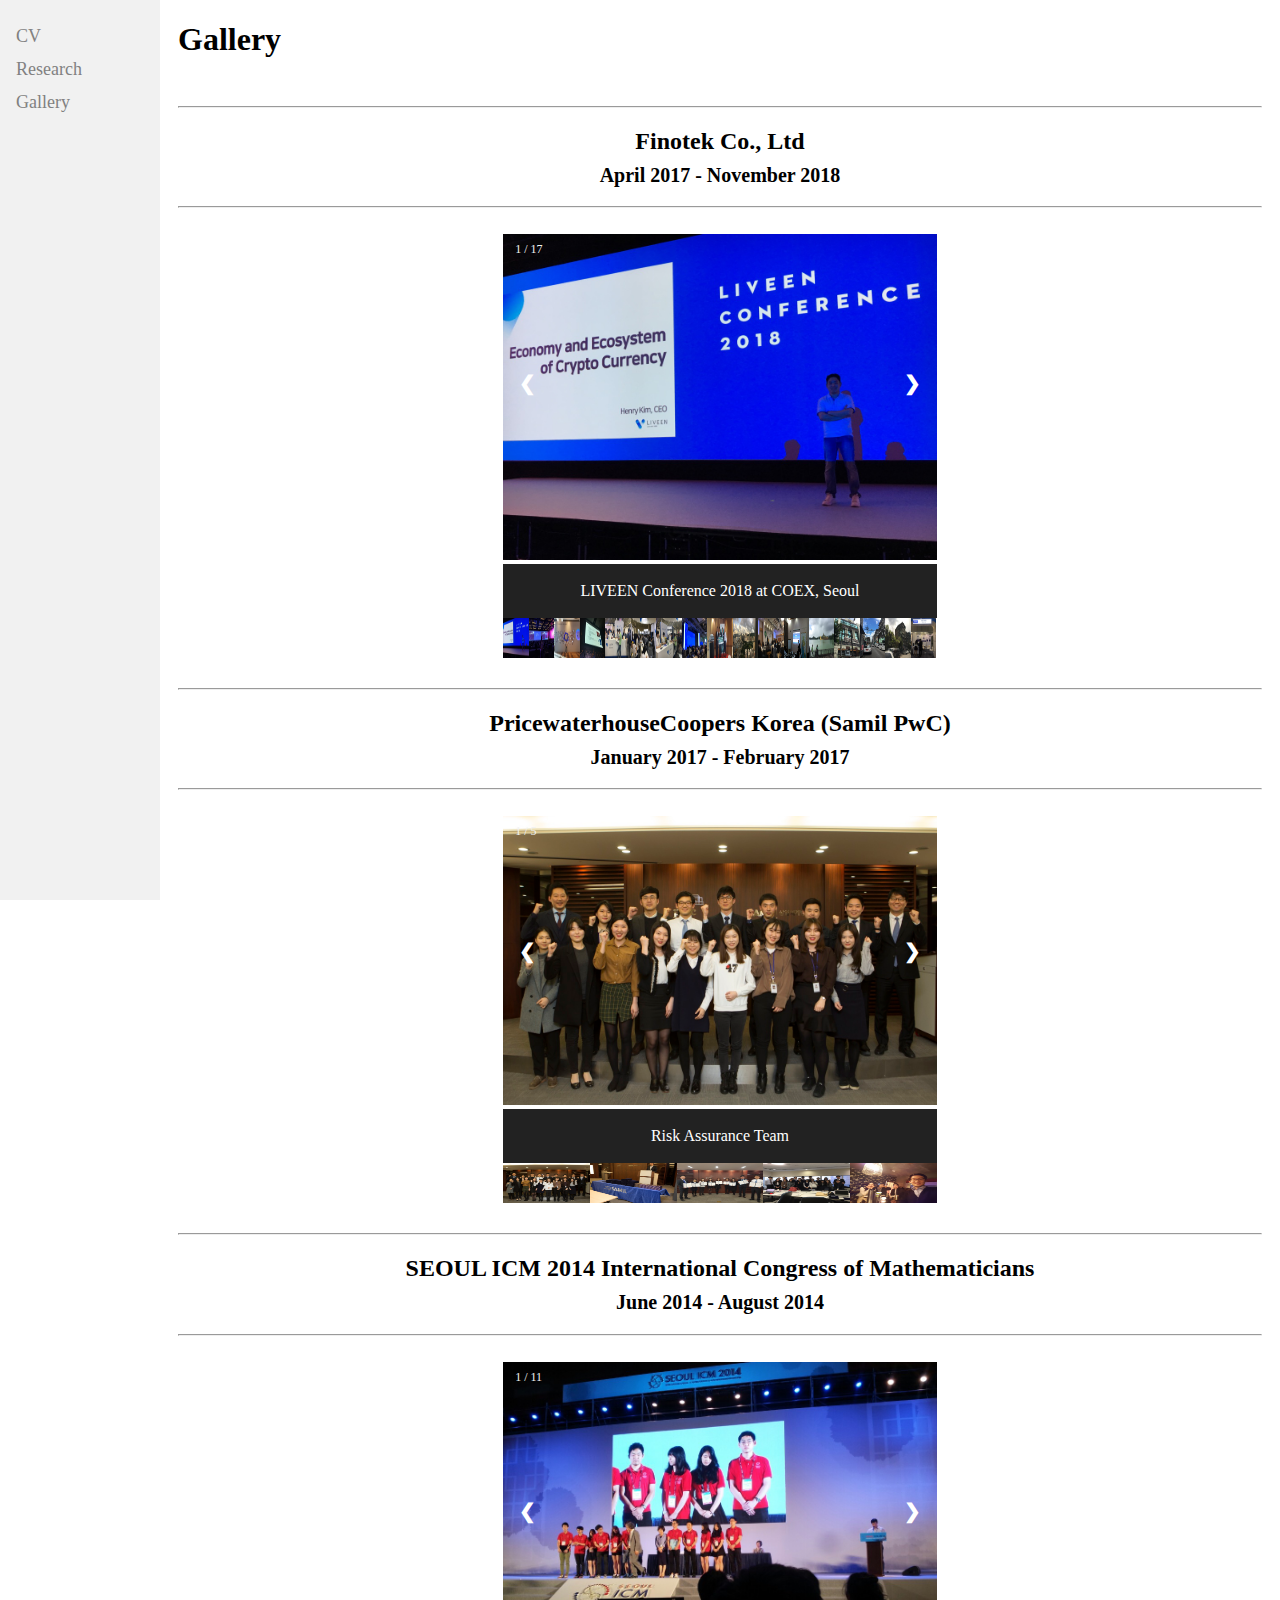
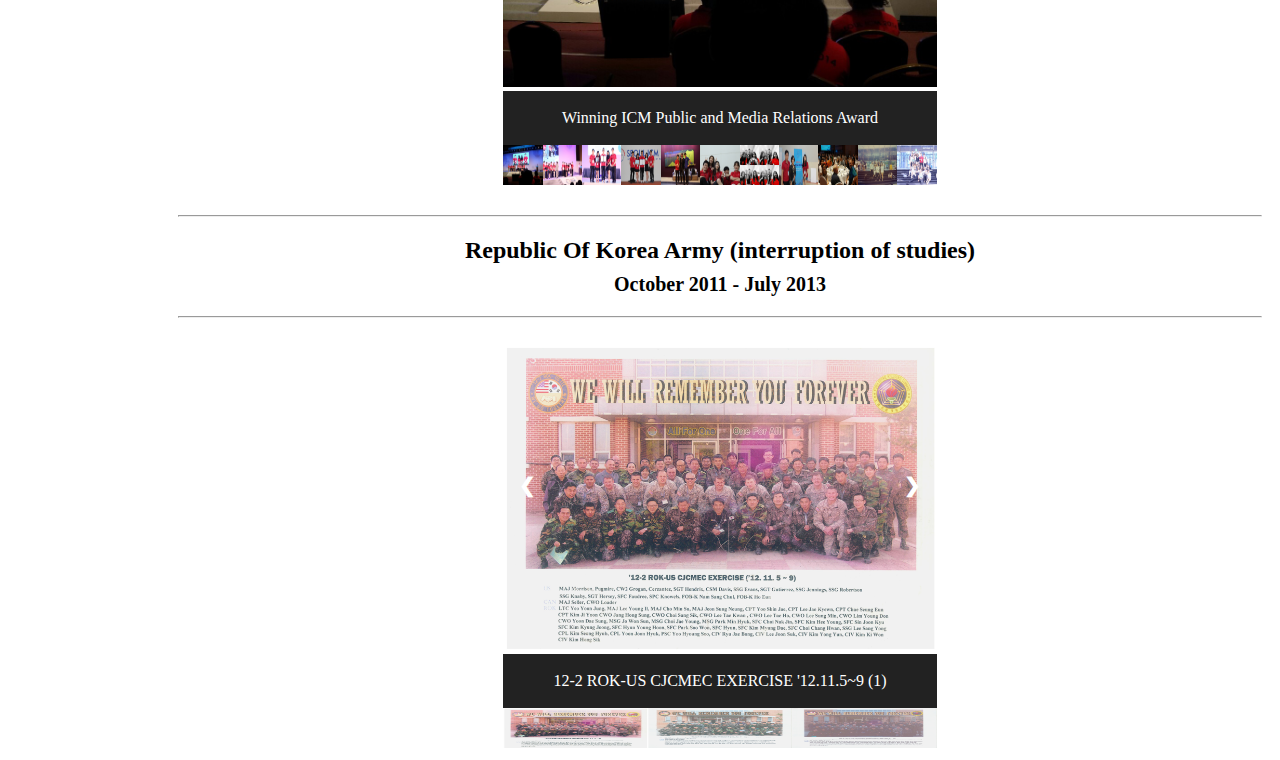
==== gallery.html @ 33295f23 "adding venue for finotek gallery" ====
<!DOCTYPE html>
<html lang="en-US">
<head>
    <meta charset="UTF-8">
    <meta name="viewport" content="width=device-width, initial-scale=1.0">
    <title>Gallery | Jae Yoon Chun</title>
    <meta name="author" content="Jae Yoon Chun">
    <link rel="stylesheet" type="text/css" href="style.css" media="screen" />
    <link rel="shortcut icon" type="image/png" href="img/favicon.png"/>
</head>
                
<body class="page">
    <div class="main">
        <main class="subjects">
             <article>
                <div class="sidenav">
                    <a href="index.html">CV</a>
                    <a href="research.html">Research</a>
                    <a href="gallery.html">Gallery</a>
                </div>
                
                <header>
                    <h1>Gallery</h1>
                </header>
                 
                <br>
                <hr>
                    <h2 style="text-align: center;">Finotek Co., Ltd<br><sub>April 2017 - November 2018</sub></h2>
                <hr>
                <br>
                    
                    <div class="finotek" style="width: 40%; float: center; left: 30%;">
                        <div class="slides-finotek">
                            <div class="numbertext">1 / 17</div>
                                <img src="img/finotek3.jpg" style="width: 100%">
                        </div>
                        
                        <div class="slides-finotek">
                            <div class="numbertext">2 / 17</div>
                                <img src="img/finotek4.jpg" style="width: 100%">
                        </div>
                        
                        <div class="slides-finotek">
                            <div class="numbertext">3 / 17</div>
                                <img src="img/finotek5.jpg" style="width: 100%">
                        </div>
                        
                        <div class="slides-finotek">
                            <div class="numbertext">4 / 17</div>
                                <img src="img/finotek6.jpg" style="width: 100%">
                        </div>
                        
                        <div class="slides-finotek">
                            <div class="numbertext">5 / 17</div>
                                <img src="img/finotek7.jpg" style="width: 100%">
                        </div>
                        
                        <div class="slides-finotek">
                            <div class="numbertext">6 / 17</div>
                                <img src="img/finotek8.jpg" style="width: 100%">
                        </div>
                        
                        <div class="slides-finotek">
                            <div class="numbertext">7 / 17</div>
                                <img src="img/finotek9.jpg" style="width: 100%">
                        </div>
                        
                        <div class="slides-finotek">
                            <div class="numbertext">8 / 17</div>
                                <img src="img/finotek10.jpg" style="width: 100%">
                        </div>
                        
                        <div class="slides-finotek">
                            <div class="numbertext">9 / 17</div>
                                <img src="img/finotek11.jpg" style="width: 100%">
                        </div>
                        
                        <div class="slides-finotek">
                            <div class="numbertext">10 / 17</div>
                                <img src="img/finotek12.jpg" style="width: 100%">
                        </div>
                        
                        <div class="slides-finotek">
                            <div class="numbertext">11 / 17</div>
                                <img src="img/finotek13.jpg" style="width: 100%">
                        </div>
                        
                        <div class="slides-finotek">
                            <div class="numbertext">12 / 17</div>
                                <img src="img/finotek14.jpg" style="width: 100%">
                        </div>
                        
                        <div class="slides-finotek">
                            <div class="numbertext">13 / 17</div>
                                <img src="img/finotek15.jpg" style="width: 100%">
                        </div>
                        
                        <div class="slides-finotek">
                            <div class="numbertext">14 / 17</div>
                                <img src="img/finotek16.jpg" style="width: 100%">
                        </div>
                        
                        <div class="slides-finotek">
                            <div class="numbertext">15 / 17</div>
                                <img src="img/finotek17.jpg" style="width: 100%">
                        </div>
                        
                        <div class="slides-finotek">
                            <div class="numbertext">16 / 17</div>
                                <img src="img/finotek18.jpg" style="width: 100%">
                        </div>
                        
                        <div class="slides-finotek">
                            <div class="numbertext">17 / 17</div>
                                <img src="img/finotek19.jpg" style="width: 100%">
                        </div>
                        
                        <a class="prev" onclick="plusSlidesFinotek(-1)">&#10094;</a>
                        <a class="next" onclick="plusSlidesFinotek(1)">&#10095;</a>
                        
                        <div class="caption-finotek">
                            <p id="caption-f"></p>
                        </div>
                        
                        <div class="row">
                            <div class="column-finotek">
                                <img class="img-rowFinotek demo-f cursor" src="img/finotek3.jpg" style="width:100%" onclick="currentSlideFinotek(1)" alt="LIVEEN Conference 2018 at COEX, Seoul">
                            </div>
                            <div class="column-finotek">
                                <img class="img-rowFinotek demo-f cursor" src="img/finotek4.jpg" style="width:100%" onclick="currentSlideFinotek(2)" alt="LIVEEN Conference 2018 at COEX, Seoul">
                            </div>
                            <div class="column-finotek">
                                <img class="img-rowFinotek demo-f cursor" src="img/finotek5.jpg" style="width:100%" onclick="currentSlideFinotek(3)" alt="LIVEEN Conference 2018 at COEX, Seoul">
                            </div>
                            <div class="column-finotek">
                                <img class="img-rowFinotek demo-f cursor" src="img/finotek6.jpg" style="width:100%" onclick="currentSlideFinotek(4)" alt="DECONOMY Seoul 2018 | Distributed Economy at Walkerhill Seoul">
                            </div>
                            <div class="column-finotek">
                                <img class="img-rowFinotek demo-f cursor" src="img/finotek7.jpg" style="width:100%" onclick="currentSlideFinotek(5)" alt="LIVEEN Booth at COEX, Seoul">
                            </div>
                            <div class="column-finotek">
                                <img class="img-rowFinotek demo-f cursor" src="img/finotek8.jpg" style="width:100%" onclick="currentSlideFinotek(6)" alt="LIVEEN Booth at COEX, Seoul">
                            </div>
                            <div class="column-finotek">
                                <img class="img-rowFinotek demo-f cursor" src="img/finotek9.jpg" style="width:100%" onclick="currentSlideFinotek(7)" alt="LIVEEN Booth at COEX, Seoul">
                            </div>
                            <div class="column-finotek">
                                <img class="img-rowFinotek demo-f cursor" src="img/finotek10.jpg" style="width:100%" onclick="currentSlideFinotek(8)" alt="LIVEEN Meetup">
                            </div>
                            <div class="column-finotek">
                                <img class="img-rowFinotek demo-f cursor" src="img/finotek11.jpg" style="width:100%" onclick="currentSlideFinotek(9)" alt="Customer Service Digitization Award at Asia Start-up Challenge in Hong Kong">
                            </div>
                            <div class="column-finotek">
                                <img class="img-rowFinotek demo-f cursor" src="img/finotek12.jpg" style="width:100%" onclick="currentSlideFinotek(10)" alt="Business Trip to Hong Kong">
                            </div>
                            <div class="column-finotek">
                                <img class="img-rowFinotek demo-f cursor" src="img/finotek13.jpg" style="width:100%" onclick="currentSlideFinotek(11)" alt="Global ICT Seoul Forum 2017">
                            </div>
                            <div class="column-finotek">
                                <img class="img-rowFinotek demo-f cursor" src="img/finotek14.jpg" style="width:100%" onclick="currentSlideFinotek(12)" alt="Explaining Machine Learning chatbot in Myanmar">
                            </div>
                            <div class="column-finotek">
                                <img class="img-rowFinotek demo-f cursor" src="img/finotek15.jpg" style="width:100%" onclick="currentSlideFinotek(13)" alt="">
                            </div>
                            <div class="column-finotek">
                                <img class="img-rowFinotek demo-f cursor" src="img/finotek16.jpg" style="width:100%" onclick="currentSlideFinotek(14)" alt="Business Trip to Myanmar">
                            </div>
                            <div class="column-finotek">
                                <img class="img-rowFinotek demo-f cursor" src="img/finotek17.jpg" style="width:100%" onclick="currentSlideFinotek(15)" alt="Business Trip to Myanmar">
                            </div>
                            <div class="column-finotek">
                                <img class="img-rowFinotek demo-f cursor" src="img/finotek18.jpg" style="width:100%" onclick="currentSlideFinotek(16)" alt="Business Trip to Myanmar">
                            </div>
                            <div class="column-finotek">
                                <img class="img-rowFinotek demo-f cursor" src="img/finotek19.jpg" style="width:100%" onclick="currentSlideFinotek(17)" alt="Explaining Machine Learning chatbot at Korea International Exhibition Center">
                            </div>
                         </div>
                    </div>
                
                <br>
                <hr>
                    <h2 style="text-align: center;">PricewaterhouseCoopers Korea (Samil PwC)<br><sub>January 2017 - February 2017</sub></h2>
                <hr>
                <br>
                    
                    <div class="pwckorea" style="width: 40%; float: center; left: 30%;">
                        <div class="slides-pwckorea">
                            <div class="numbertext">1 / 5</div>
                                <img src="img/pwc4.jpg" style="width: 100%">
                        </div>
                    
                        <div class="slides-pwckorea">
                            <div class="numbertext">2 / 5</div>
                                <img src="img/pwc5.jpg" style="width: 100%">
                        </div>
                        
                        <div class="slides-pwckorea">
                            <div class="numbertext">3 / 5</div>
                                <img src="img/pwc6.jpg" style="width: 100%">
                        </div>
                        
                        <div class="slides-pwckorea">
                            <div class="numbertext">4 / 5</div>
                                <img src="img/pwc7.jpg" style="width: 100%">
                        </div>
                        
                        <div class="slides-pwckorea">
                            <div class="numbertext">5 / 5</div>
                                <img src="img/pwc8.jpg" style="width: 100%">
                        </div>
                        
                        <a class="prev" onclick="plusSlidesPwckorea(-1)">&#10094;</a>
                        <a class="next" onclick="plusSlidesPwckorea(1)">&#10095;</a>
                        
                        <div class="caption-pwckorea">
                            <p id="caption-p"></p>
                        </div>
                        
                        <div class="row">
                            <div class="column-pwckorea">
                                <img class="img-rowPwckorea demo-p cursor" src="img/pwc4.jpg" style="width:100%" onclick="currentSlidePwckorea(1)" alt="Risk Assurance Team">
                            </div>
                            <div class="column-pwckorea">
                                <img class="img-rowPwckorea demo-p cursor" src="img/pwc5.jpg" style="width:100%" onclick="currentSlidePwckorea(2)" alt="Files of Certificate of Internship">
                            </div>
                            <div class="column-pwckorea">
                                <img class="img-rowPwckorea demo-p cursor" src="img/pwc6.jpg" style="width:100%" onclick="currentSlidePwckorea(3)" alt="Completion Risk Assurance Internship!">
                            </div>
                            <div class="column-pwckorea">
                                <img class="img-rowPwckorea demo-p cursor" src="img/pwc7.jpg" style="width:100%" onclick="currentSlidePwckorea(4)" alt="Last day of internship!">
                            </div>
                            <div class="column-pwckorea">
                                <img class="img-rowPwckorea demo-p cursor" src="img/pwc8.jpg" style="width:100%" onclick="currentSlidePwckorea(5)" alt="Meeting with team members!">
                            </div>
                         </div>
                    </div>
                
                <br>
                <hr>
                    <h2 style="text-align: center;">SEOUL ICM 2014 International Congress of Mathematicians<br><sub>June 2014 - August 2014</sub></h2>
                <hr>
                <br>
                 
                    <div class="icm" style="width: 40%; float: center; left: 30%;">
                        <div class="slides-icm">
                            <div class="numbertext">1 / 11</div>
                                <img class="img-ICM" src="img/ICM3.jpg" style="width: 100%">
                        </div>
                    
                        <div class="slides-icm">
                            <div class="numbertext">2 / 11</div>
                                <img class="img-ICM" src="img/ICM4.jpg" style="width: 100%">
                        </div>
                        
                        <div class="slides-icm">
                            <div class="numbertext">3 / 11</div>
                                <img class="img-ICM" src="img/ICM5.jpg" style="width: 100%">
                        </div>
                        
                        <div class="slides-icm">
                            <div class="numbertext">4 / 11</div>
                                <img class="img-ICM" src="img/ICM6.jpg" style="width: 100%">
                        </div>
                        
                        <div class="slides-icm">
                            <div class="numbertext">5 / 11</div>
                                <img class="img-ICM" src="img/ICM7.jpg" style="width: 100%">
                        </div>
                        
                        <div class="slides-icm">
                            <div class="numbertext">6 / 11</div>
                                <img class="img-ICM" src="img/ICM8.jpg" style="width: 100%">
                        </div>
                        
                        <div class="slides-icm">
                            <div class="numbertext">7 / 11</div>
                                <img class="img-ICM" src="img/ICM9.jpg" style="width: 100%">
                        </div>
                        
                        <div class="slides-icm">
                            <div class="numbertext">8 / 11</div>
                                <img class="img-ICM" src="img/ICM10.jpg" style="width: 100%">
                        </div>
                        
                        <div class="slides-icm">
                            <div class="numbertext">9 / 11</div>
                                <img class="img-ICM" src="img/ICM11.jpg" style="width: 100%">
                        </div>
                        
                        <div class="slides-icm">
                            <div class="numbertext">10 / 11</div>
                                <img class="img-ICM" src="img/ICM12.jpg" style="width: 100%">
                        </div>
                        
                        <div class="slides-icm">
                            <div class="numbertext">11 / 11</div>
                                <img class="img-ICM" src="img/ICM13.jpg" style="width: 100%">
                        </div>
                        
                        <a class="prev" onclick="plusSlidesIcm(-1)">&#10094;</a>
                        <a class="next" onclick="plusSlidesIcm(1)">&#10095;</a>
                        
                        <div class="caption-icm">
                            <p id="caption-i"></p>
                        </div>
                        
                        <div class="row">
                            <div class="column-icm">
                                <img class="img-rowICM demo-i cursor" src="img/ICM3.jpg" style="width:100%" onclick="currentSlideIcm(1)" alt="Winning ICM Public and Media Relations Award">
                            </div>
                            <div class="column-icm">
                                <img class="img-rowICM demo-i cursor" src="img/ICM4.jpg" style="width:100%" onclick="currentSlideIcm(2)" alt="Winning ICM Public and Media Relations Award">
                            </div>
                            <div class="column-icm">
                                <img class="img-rowICM demo-i cursor" src="img/ICM5.jpg" style="width:100%" onclick="currentSlideIcm(3)" alt="Winning ICM Public and Media Relations Award">
                            </div>
                            <div class="column-icm">
                                <img class="img-rowICM demo-i cursor" src="img/ICM6.jpg" style="width:100%" onclick="currentSlideIcm(4)" alt="Winning ICM Public and Media Relations Award">
                            </div>
                            <div class="column-icm">
                                <img class="img-rowICM demo-i cursor" src="img/ICM7.jpg" style="width:100%" onclick="currentSlideIcm(5)" alt="With Professor Cédric Villani">
                            </div>
                            <div class="column-icm">
                                <img class="img-rowICM demo-i cursor" src="img/ICM8.jpg" style="width:100%" onclick="currentSlideIcm(6)" alt="Seoul ICM 2014">
                            </div>
                            <div class="column-icm">
                                <img class="img-rowICM demo-i cursor" src="img/ICM9.jpg" style="width:100%" onclick="currentSlideIcm(7)" alt="Seoul ICM 2014">
                            </div>
                            <div class="column-icm">
                                <img class="img-rowICM demo-i cursor" src="img/ICM10.jpg" style="width:100%" onclick="currentSlideIcm(8)" alt="With Professor Seonja Kim">
                            </div>
                            <div class="column-icm">
                                <img class="img-rowICM demo-i cursor" src="img/ICM11.jpg" style="width:100%" onclick="currentSlideIcm(9)" alt="Seoul ICM 2014 Dinner Party with Professor Pierre Arnoux">
                            </div>
                            <div class="column-icm">
                                <img class="img-rowICM demo-i cursor" src="img/ICM12.jpg" style="width:100%" onclick="currentSlideIcm(10)" alt="Last day at Seoul ICM 2014">
                            </div>
                            <div class="column-icm">
                                <img class="img-rowICM demo-i cursor" src="img/ICM13.jpg" style="width:100%" onclick="currentSlideIcm(11)" alt="Last day at Seoul ICM 2014">
                            </div>
                         </div>
                    </div>
                
                <br>
                <hr>
                    <h2 style="text-align: center;">Republic Of Korea Army (interruption of studies)<br><sub>October 2011 - July 2013</sub></h2>
                <hr>
                <br>
                    
                    <div class="rokarmy" style="width: 40%; float: center; left: 30%;">
                        <div class="slides-rokarmy">
                            <div class="numbertext">1 / 3</div>
                                <img src="img/ROKArmy1.png" style="width: 100%">
                        </div>
                    
                        <div class="slides-rokarmy">
                            <div class="numbertext">2 / 3</div>
                                <img src="img/ROKArmy2.png" style="width: 100%">
                        </div>
                    
                        <div class="slides-rokarmy">
                            <div class="numbertext">3 / 3</div>
                                <img src="img/ROKArmy3.png" style="width: 100%">
                        </div>
                        
                        <a class="prev" onclick="plusSlidesRokarmy(-1)">&#10094;</a>
                        <a class="next" onclick="plusSlidesRokarmy(1)">&#10095;</a>
                        
                        <div class="caption-rokarmy">
                            <p id="caption-r"></p>
                        </div>
                        
                        <div class="row">
                            <div class="column-rokarmy">
                                <img class="img-rowRokarmy demo-r cursor" src="img/ROKArmy1.png" style="width:100%" onclick="currentSlideRokarmy(1)" alt="12-2 ROK-US CJCMEC EXERCISE '12.11.5~9 (1)">
                            </div>
                            <div class="column-rokarmy">
                                <img class="img-rowRokarmy demo-r cursor" src="img/ROKArmy2.png" style="width:100%" onclick="currentSlideRokarmy(2)" alt="12-2 ROK-US CJCMEC EXERCISE '12.11.5~9 (2)">
                            </div>
                            <div class="column-rokarmy">
                                <img class="img-rowRokarmy demo-r cursor" src="img/ROKArmy3.png" style="width:100%" onclick="currentSlideRokarmy(3)" alt="12-2 ROK-US CJCMEC EXERCISE '12.11.5~9 (3)">
                            </div>
                         </div>
                    </div>
            </article>
        </main>
    </div>

<script>
    var slideIndexFinotek = 1;
    showSlidesFinotek(slideIndexFinotek);

    // Next/previous controls
    function plusSlidesFinotek(n) {
    showSlidesFinotek(slideIndexFinotek += n);
    }

    // Thumbnail image controls
    function currentSlideFinotek(n) {
    showSlidesFinotek(slideIndexFinotek = n);
    }
    
    function showSlidesFinotek(n) {
        var i;
        var slides = document.getElementsByClassName("slides-finotek");
        var dots = document.getElementsByClassName("demo-f");
        var captionText = document.getElementById("caption-f");
        if (n > slides.length) {slideIndexFinotek = 1}
        if (n < 1) {slideIndexFinotek = slides.length}
        for (i = 0; i < slides.length; i++) {
            slides[i].style.display = "none";
        }
        for (i = 0; i < dots.length; i++) {
            dots[i].className = dots[i].className.replace(" active", "");
        }
        slides[slideIndexFinotek-1].style.display = "block";
        dots[slideIndexFinotek-1].className += " active";
        captionText.innerHTML = dots[slideIndexFinotek-1].alt;
    }
    
    
    var slideIndexPwckorea = 1;
    showSlidesPwckorea(slideIndexPwckorea);

    // Next/previous controls
    function plusSlidesPwckorea(n) {
    showSlidesPwckorea(slideIndexPwckorea += n);
    }

    // Thumbnail image controls
    function currentSlidePwckorea(n) {
    showSlidesPwckorea(slideIndexPwckorea = n);
    }
    
    function showSlidesPwckorea(n) {
        var i;
        var slides = document.getElementsByClassName("slides-pwckorea");
        var dots = document.getElementsByClassName("demo-p");
        var captionText = document.getElementById("caption-p");
        if (n > slides.length) {slideIndexPwckorea = 1}
        if (n < 1) {slideIndexPwckorea = slides.length}
        for (i = 0; i < slides.length; i++) {
            slides[i].style.display = "none";
        }
        for (i = 0; i < dots.length; i++) {
            dots[i].className = dots[i].className.replace(" active", "");
        }
        slides[slideIndexPwckorea-1].style.display = "block";
        dots[slideIndexPwckorea-1].className += " active";
        captionText.innerHTML = dots[slideIndexPwckorea-1].alt;
    }
    
    
    var slideIndexRokarmy = 1;
    showSlidesRokarmy(slideIndexRokarmy);

    // Next/previous controls
    function plusSlidesRokarmy(n) {
    showSlidesRokarmy(slideIndexRokarmy += n);
    }

    // Thumbnail image controls
    function currentSlideRokarmy(n) {
    showSlidesRokarmy(slideIndexRokarmy = n);
    }
    
    function showSlidesRokarmy(n) {
        var i;
        var slides = document.getElementsByClassName("slides-rokarmy");
        var dots = document.getElementsByClassName("demo-r");
        var captionText = document.getElementById("caption-r");
        if (n > slides.length) {slideIndexRokarmy = 1}
        if (n < 1) {slideIndexRokarmy = slides.length}
        for (i = 0; i < slides.length; i++) {
            slides[i].style.display = "none";
        }
        for (i = 0; i < dots.length; i++) {
            dots[i].className = dots[i].className.replace(" active", "");
        }
        slides[slideIndexRokarmy-1].style.display = "block";
        dots[slideIndexRokarmy-1].className += " active";
        captionText.innerHTML = dots[slideIndexRokarmy-1].alt;
    }
    
    
    var slideIndexIcm = 1;
    showSlidesIcm(slideIndexIcm);

    // Next/previous controls
    function plusSlidesIcm(n) {
    showSlidesIcm(slideIndexIcm += n);
    }

    // Thumbnail image controls
    function currentSlideIcm(n) {
    showSlidesIcm(slideIndexIcm = n);
    }
    
    function showSlidesIcm(n) {
        var i;
        var slides = document.getElementsByClassName("slides-icm");
        var dots = document.getElementsByClassName("demo-i");
        var captionText = document.getElementById("caption-i");
        if (n > slides.length) {slideIndexIcm = 1}
        if (n < 1) {slideIndexIcm = slides.length}
        for (i = 0; i < slides.length; i++) {
            slides[i].style.display = "none";
        }
        for (i = 0; i < dots.length; i++) {
            dots[i].className = dots[i].className.replace(" active", "");
        }
        slides[slideIndexIcm-1].style.display = "block";
        dots[slideIndexIcm-1].className += " active";
        captionText.innerHTML = dots[slideIndexIcm-1].alt;
    }
</script>
    
</body>    
</html>
---- style.css ----
* {
  box-sizing: border-box;
}

/* unvisited link */
a:link {
    color: blue;
}

/* visited link */
a:visited {
    color: blue;
}

/* mouse over link */
a:hover {
    color: crimson;
}

/* selected link */
a:active {
    color: blue;
}

.body {
    font-family: "Lato", sans-serif;
}

div.link {
    position: relative;
    left: 230px;
    top: -180px;
}

div.link a{ padding-right: 0.4em;}

div.profile {
    border: 1 solid #000;
    max-height: 230px;
}

div.proverb {
    position: relative;
    left: 230px;
    top: -150px;
    width: 280px;
    color: #808080;
}

div.UoE-logo {
    max-width: 280px;
}

div.UoE-content {
    max-width: 100%;
}

div.profile {
    max-width: 180px;
}

.active, .demo:hover {
  opacity: 1;
}

/* Container for image text */
.caption-finotek, .caption-pwckorea, .caption-icm, .caption-rokarmy {
  text-align: center;
  background-color: #222;
  padding: 2px 16px;
  color: white;
}

.cursor {
  cursor: pointer;
}

.fit {
    max-width: 30%;
    max-height: 30%;
}

.fit-long {
    max-width: 12.5%;
    max-height: 12.5%;
}

.fit-long2 {
    max-width: 14%;
    max-height: 14%;
}

.fit-long3 {
    max-width: 33.9%;
    max-height: 33.9%;
}

.fit-long4 {
    max-width: 30.4%;
}

.img-circle {
    border-radius: 50%;
    max-width: 100%;   
}

.img-rowFinotek, .img-rowPwckorea, .img-rowICM, .img-rowRokarmy {
    position: relative;
    height: 40px;
}

.img-UoE {
    max-width: 100%;
}

.img-tasisengalnd {
    max-width: 100%;
    margin-top: -22px;
    margin-bottom: -10px;
}

.img-Finotek {
    max-width: 100%;
    margin-top: -5px;
    margin-bottom: -15px;
}

.img-pwc {
    max-width: 100%;
    margin-top: 5px;
    margin-bottom: -5px;
}

.main {
    margin-left: 160px; /* Same as the width of the sidenav */
    font-size: 22px; /* Increased text to enable scrolling */
    font-size: 100%;
    padding: 0px 10px;
    max-width: 100%;
}

/* Position the "next button" to the right */
.next {
  right: 0;
  border-radius: 3px 0 0 3px;
}

/* Number text (1/3 etc) */
.numbertext {
  color: #f2f2f2;
  font-size: 12px;
  padding: 8px 12px;
  position: absolute;
  top: 0;
}

/* Next & previous buttons */
.prev, .next {
  cursor: pointer;
  position: absolute;
  top: 40%;
  width: auto;
  padding: 16px;
  margin-top: -50px;
  color: white;
  font-weight: bold;
  font-size: 20px;
  border-radius: 0 3px 3px 0;
  user-select: none;
  -webkit-user-select: none;
}

/* On hover, add a black background color with a little bit see-through */
.prev:hover, .next:hover {
  background-color: rgba(0, 0, 0, 0.8);
}

.profile p {
    margin: 0px;
    float: none;
    object-fit: fill;
    position: relative;
    left: 210px;
    top: -190px;
}

/* Position the image container (needed to position the left and right arrows) */
.finotek, .pwckorea, .icm, .rokarmy {
  position: relative;
}

.row:after {
  content: "";
  display: table;
  clear: both;
}

/* Columns side by side */
.column-finotek {
    float: left;
    width: 5.88%
}
.column-pwckorea {
    float: left;
    width: 20%
}
.column-icm {
    float: left;
    width: 9.09%;
}
.column-rokarmy {
  float: left;
  width: 33.33%;
}

/* Add a transparency effect for thumnbail images */
.demo {
  opacity: 0.6;
}

.slides-finotek, .slides-pwckorea, .slides-icm, .slides-rokarmy {
    display: none;
}

.sidenav {
    height: 100%;
    width: 160px;
    position: fixed;
    z-index: 1;
    top: 0;
    left: 0;
    background-color: #f1f1f1;
    overflow-x: hidden;
    padding-top: 20px;
}

.sidenav a {
    padding: 6px 8px 6px 16px;
    text-decoration: none;
    font-size: 18px;
    color: #818181;
    display: block;
}

.sidenav a:hover {
    color: #C0C0C0;
}

@media screen and (max-height: 450px) {
    .sidenav {padding-top: 15px;}
    .sidenav a {font-size: 18px;}
}

 iPhoneX screen resolution 
@media screen and *(max-width: 375px) {
    div.sidebar {width: 80px;}
    h2.head {width: 240px;}
    
}
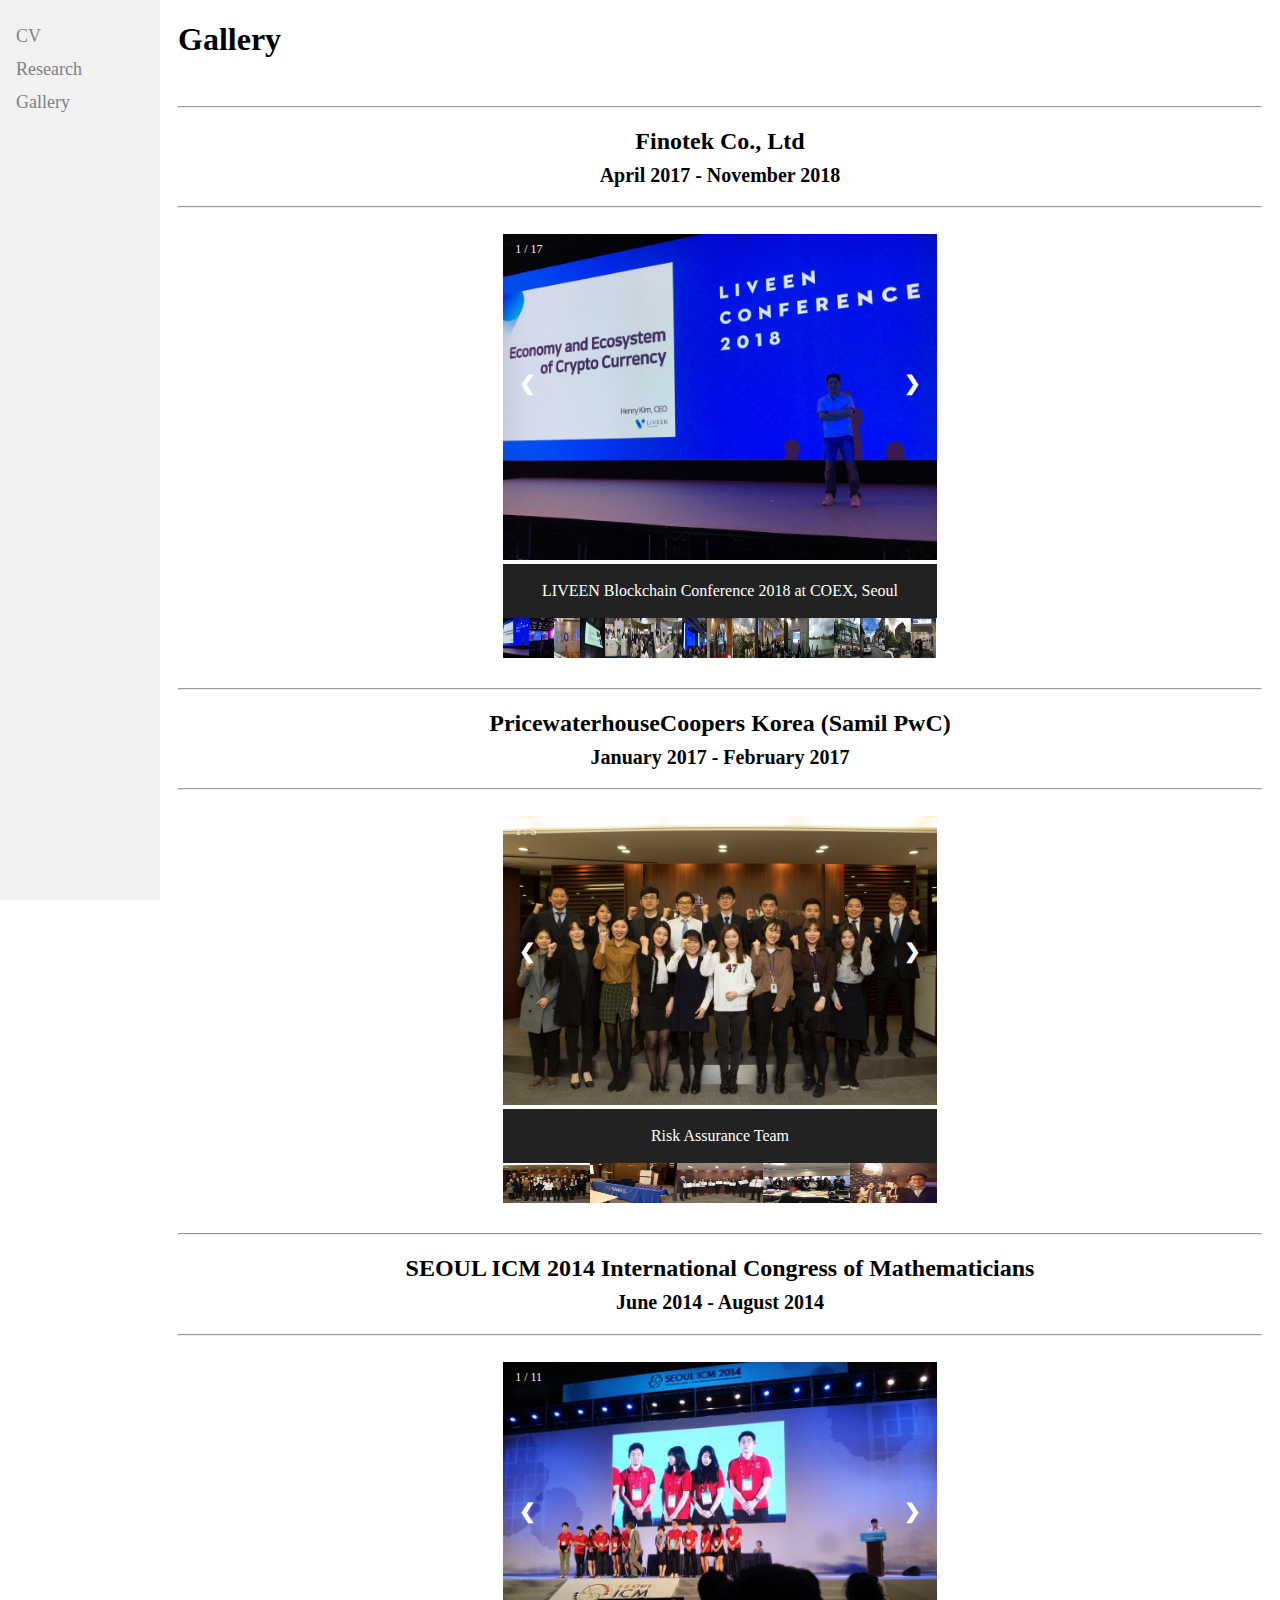
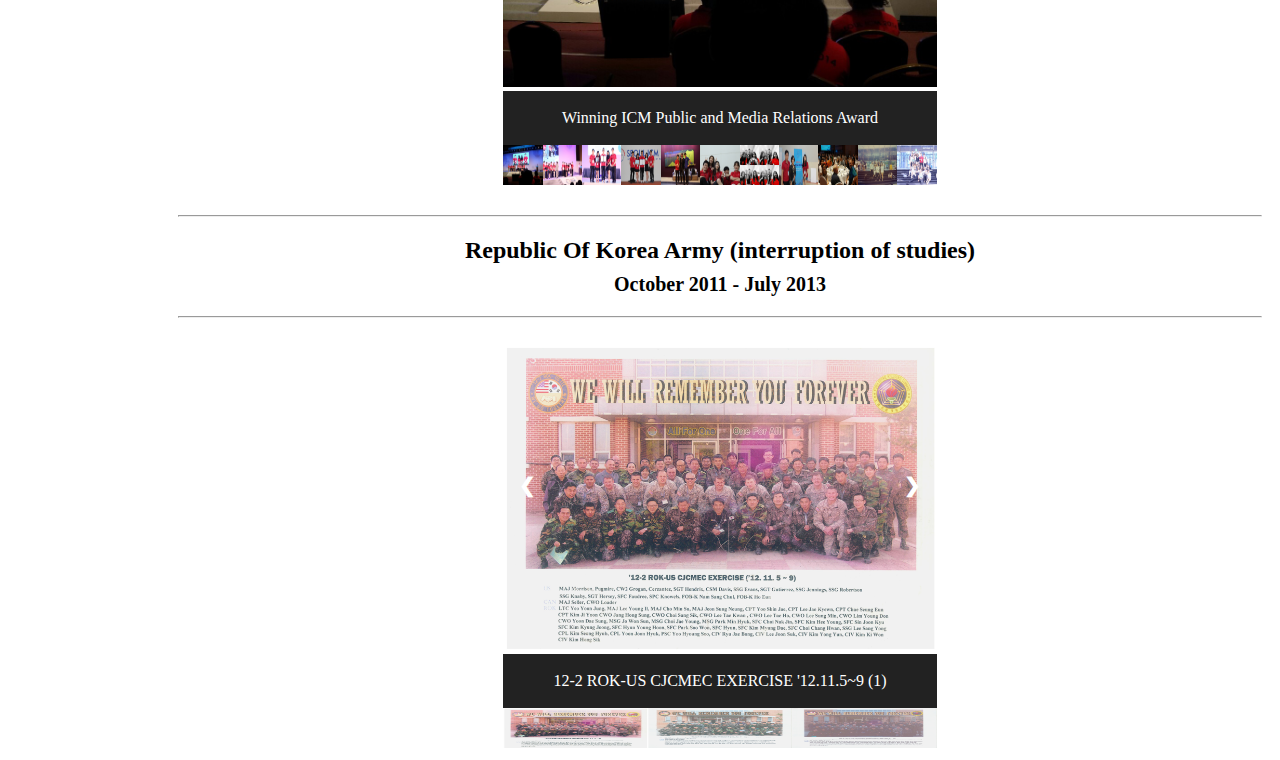
==== commit c83b6dd7: "capitalize letters" ====
--- a/gallery.html
+++ b/gallery.html
@@ -124,13 +124,13 @@
                         
                         <div class="row">
                             <div class="column-finotek">
-                                <img class="img-rowFinotek demo-f cursor" src="img/finotek3.jpg" style="width:100%" onclick="currentSlideFinotek(1)" alt="LIVEEN Conference 2018 at COEX, Seoul">
-                            </div>
-                            <div class="column-finotek">
-                                <img class="img-rowFinotek demo-f cursor" src="img/finotek4.jpg" style="width:100%" onclick="currentSlideFinotek(2)" alt="LIVEEN Conference 2018 at COEX, Seoul">
-                            </div>
-                            <div class="column-finotek">
-                                <img class="img-rowFinotek demo-f cursor" src="img/finotek5.jpg" style="width:100%" onclick="currentSlideFinotek(3)" alt="LIVEEN Conference 2018 at COEX, Seoul">
+                                <img class="img-rowFinotek demo-f cursor" src="img/finotek3.jpg" style="width:100%" onclick="currentSlideFinotek(1)" alt="LIVEEN Blockchain Conference 2018 at COEX, Seoul">
+                            </div>
+                            <div class="column-finotek">
+                                <img class="img-rowFinotek demo-f cursor" src="img/finotek4.jpg" style="width:100%" onclick="currentSlideFinotek(2)" alt="LIVEEN Blockchain Conference 2018 at COEX, Seoul">
+                            </div>
+                            <div class="column-finotek">
+                                <img class="img-rowFinotek demo-f cursor" src="img/finotek5.jpg" style="width:100%" onclick="currentSlideFinotek(3)" alt="LIVEEN Blockchain Conference 2018 at COEX, Seoul">
                             </div>
                             <div class="column-finotek">
                                 <img class="img-rowFinotek demo-f cursor" src="img/finotek6.jpg" style="width:100%" onclick="currentSlideFinotek(4)" alt="DECONOMY Seoul 2018 | Distributed Economy at Walkerhill Seoul">
@@ -145,7 +145,7 @@
                                 <img class="img-rowFinotek demo-f cursor" src="img/finotek9.jpg" style="width:100%" onclick="currentSlideFinotek(7)" alt="LIVEEN Booth at COEX, Seoul">
                             </div>
                             <div class="column-finotek">
-                                <img class="img-rowFinotek demo-f cursor" src="img/finotek10.jpg" style="width:100%" onclick="currentSlideFinotek(8)" alt="LIVEEN Meetup">
+                                <img class="img-rowFinotek demo-f cursor" src="img/finotek10.jpg" style="width:100%" onclick="currentSlideFinotek(8)" alt="LIVEEN Blockchain Meetup">
                             </div>
                             <div class="column-finotek">
                                 <img class="img-rowFinotek demo-f cursor" src="img/finotek11.jpg" style="width:100%" onclick="currentSlideFinotek(9)" alt="Customer Service Digitization Award at Asia Start-up Challenge in Hong Kong">
@@ -154,10 +154,10 @@
                                 <img class="img-rowFinotek demo-f cursor" src="img/finotek12.jpg" style="width:100%" onclick="currentSlideFinotek(10)" alt="Business Trip to Hong Kong">
                             </div>
                             <div class="column-finotek">
-                                <img class="img-rowFinotek demo-f cursor" src="img/finotek13.jpg" style="width:100%" onclick="currentSlideFinotek(11)" alt="Global ICT Seoul Forum 2017">
-                            </div>
-                            <div class="column-finotek">
-                                <img class="img-rowFinotek demo-f cursor" src="img/finotek14.jpg" style="width:100%" onclick="currentSlideFinotek(12)" alt="Explaining Machine Learning chatbot in Myanmar">
+                                <img class="img-rowFinotek demo-f cursor" src="img/finotek13.jpg" style="width:100%" onclick="currentSlideFinotek(11)" alt="Global ICT Seoul Forum 2017 at Seoul National University">
+                            </div>
+                            <div class="column-finotek">
+                                <img class="img-rowFinotek demo-f cursor" src="img/finotek14.jpg" style="width:100%" onclick="currentSlideFinotek(12)" alt="Explaining Machine Learning Chatbot in Myanmar">
                             </div>
                             <div class="column-finotek">
                                 <img class="img-rowFinotek demo-f cursor" src="img/finotek15.jpg" style="width:100%" onclick="currentSlideFinotek(13)" alt="">
@@ -172,7 +172,7 @@
                                 <img class="img-rowFinotek demo-f cursor" src="img/finotek18.jpg" style="width:100%" onclick="currentSlideFinotek(16)" alt="Business Trip to Myanmar">
                             </div>
                             <div class="column-finotek">
-                                <img class="img-rowFinotek demo-f cursor" src="img/finotek19.jpg" style="width:100%" onclick="currentSlideFinotek(17)" alt="Explaining Machine Learning chatbot at Korea International Exhibition Center">
+                                <img class="img-rowFinotek demo-f cursor" src="img/finotek19.jpg" style="width:100%" onclick="currentSlideFinotek(17)" alt="Explaining Machine Learning Chatbot at Korea International Exhibition Center">
                             </div>
                          </div>
                     </div>
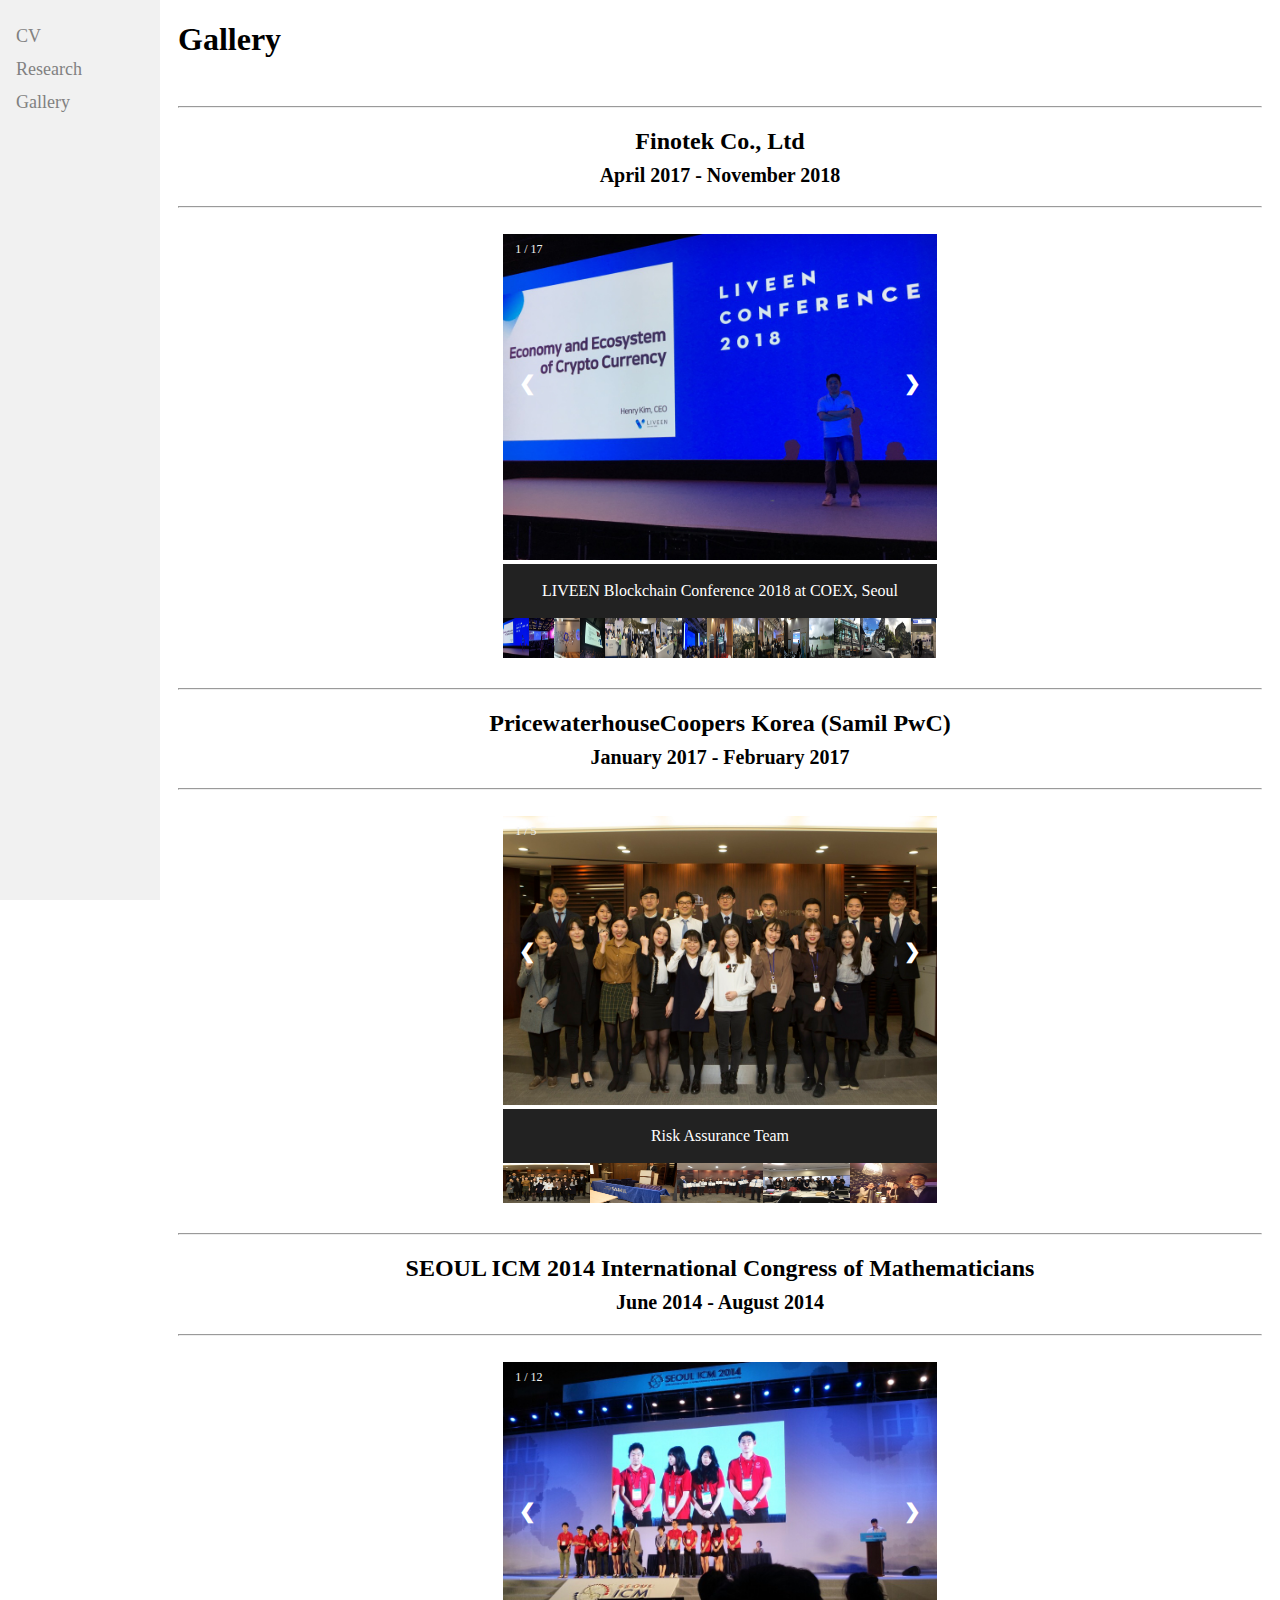
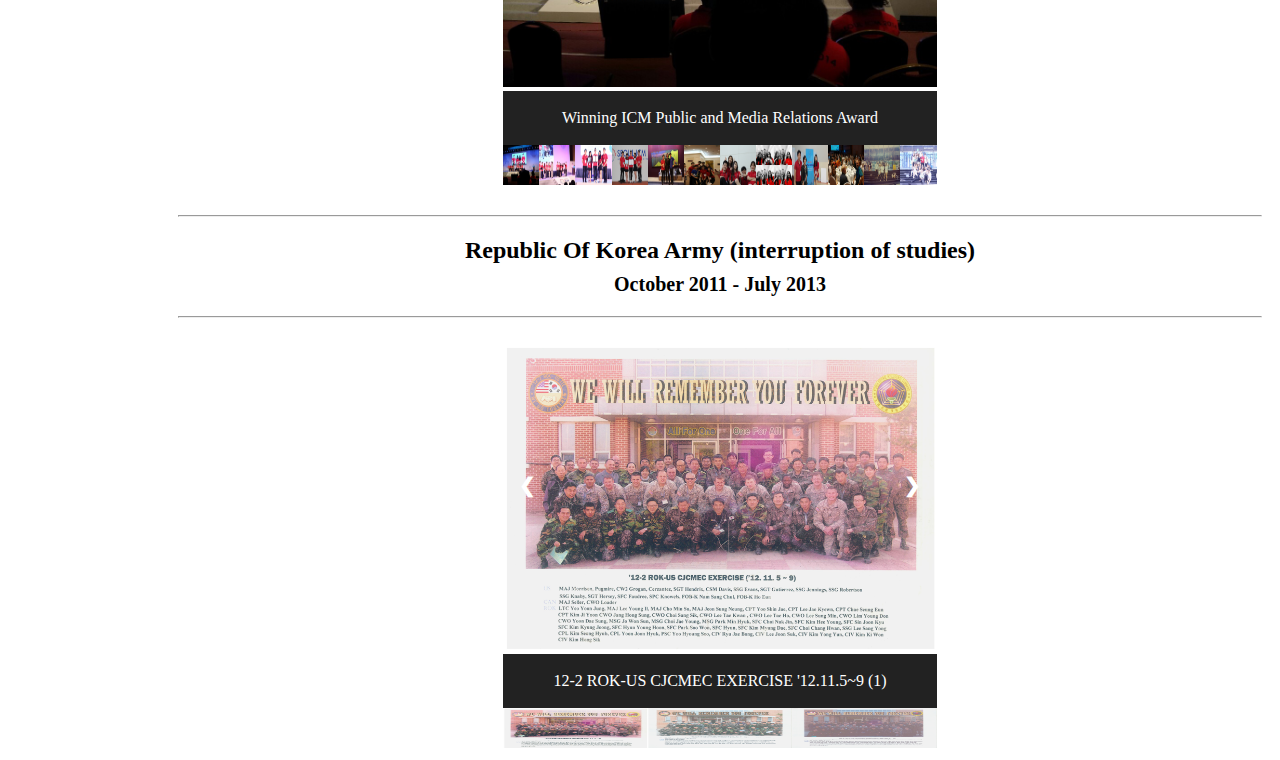
==== commit 309105d8: "new picture added for icm gallery" ====
--- a/gallery.html
+++ b/gallery.html
@@ -227,7 +227,7 @@
                                 <img class="img-rowPwckorea demo-p cursor" src="img/pwc6.jpg" style="width:100%" onclick="currentSlidePwckorea(3)" alt="Completion Risk Assurance Internship!">
                             </div>
                             <div class="column-pwckorea">
-                                <img class="img-rowPwckorea demo-p cursor" src="img/pwc7.jpg" style="width:100%" onclick="currentSlidePwckorea(4)" alt="Last day of internship!">
+                                <img class="img-rowPwckorea demo-p cursor" src="img/pwc7.jpg" style="width:100%" onclick="currentSlidePwckorea(4)" alt="Last Day of internship!">
                             </div>
                             <div class="column-pwckorea">
                                 <img class="img-rowPwckorea demo-p cursor" src="img/pwc8.jpg" style="width:100%" onclick="currentSlidePwckorea(5)" alt="Meeting with team members!">
@@ -243,58 +243,63 @@
                  
                     <div class="icm" style="width: 40%; float: center; left: 30%;">
                         <div class="slides-icm">
-                            <div class="numbertext">1 / 11</div>
+                            <div class="numbertext">1 / 12</div>
                                 <img class="img-ICM" src="img/ICM3.jpg" style="width: 100%">
                         </div>
                     
                         <div class="slides-icm">
-                            <div class="numbertext">2 / 11</div>
+                            <div class="numbertext">2 / 12</div>
                                 <img class="img-ICM" src="img/ICM4.jpg" style="width: 100%">
                         </div>
                         
                         <div class="slides-icm">
-                            <div class="numbertext">3 / 11</div>
+                            <div class="numbertext">3 / 12</div>
                                 <img class="img-ICM" src="img/ICM5.jpg" style="width: 100%">
                         </div>
                         
                         <div class="slides-icm">
-                            <div class="numbertext">4 / 11</div>
+                            <div class="numbertext">4 / 12</div>
                                 <img class="img-ICM" src="img/ICM6.jpg" style="width: 100%">
                         </div>
                         
                         <div class="slides-icm">
-                            <div class="numbertext">5 / 11</div>
+                            <div class="numbertext">5 / 12</div>
                                 <img class="img-ICM" src="img/ICM7.jpg" style="width: 100%">
                         </div>
                         
                         <div class="slides-icm">
-                            <div class="numbertext">6 / 11</div>
+                            <div class="numbertext">6 / 12</div>
                                 <img class="img-ICM" src="img/ICM8.jpg" style="width: 100%">
                         </div>
                         
                         <div class="slides-icm">
-                            <div class="numbertext">7 / 11</div>
+                            <div class="numbertext">7 / 12</div>
                                 <img class="img-ICM" src="img/ICM9.jpg" style="width: 100%">
                         </div>
                         
                         <div class="slides-icm">
-                            <div class="numbertext">8 / 11</div>
+                            <div class="numbertext">8 / 12</div>
                                 <img class="img-ICM" src="img/ICM10.jpg" style="width: 100%">
                         </div>
                         
                         <div class="slides-icm">
-                            <div class="numbertext">9 / 11</div>
+                            <div class="numbertext">9 / 12</div>
                                 <img class="img-ICM" src="img/ICM11.jpg" style="width: 100%">
                         </div>
                         
                         <div class="slides-icm">
-                            <div class="numbertext">10 / 11</div>
+                            <div class="numbertext">10 / 12</div>
                                 <img class="img-ICM" src="img/ICM12.jpg" style="width: 100%">
                         </div>
                         
                         <div class="slides-icm">
-                            <div class="numbertext">11 / 11</div>
+                            <div class="numbertext">11 / 12</div>
                                 <img class="img-ICM" src="img/ICM13.jpg" style="width: 100%">
+                        </div>
+                        
+                        <div class="slides-icm">
+                            <div class="numbertext">12 / 12</div>
+                                <img class="img-ICM" src="img/ICM14.jpg" style="width: 100%">
                         </div>
                         
                         <a class="prev" onclick="plusSlidesIcm(-1)">&#10094;</a>
@@ -321,22 +326,25 @@
                                 <img class="img-rowICM demo-i cursor" src="img/ICM7.jpg" style="width:100%" onclick="currentSlideIcm(5)" alt="With Professor Cédric Villani">
                             </div>
                             <div class="column-icm">
-                                <img class="img-rowICM demo-i cursor" src="img/ICM8.jpg" style="width:100%" onclick="currentSlideIcm(6)" alt="Seoul ICM 2014">
+                                <img class="img-rowICM demo-i cursor" src="img/ICM8.jpg" style="width:100%" onclick="currentSlideIcm(6)" alt="With Professor Manjul Bhargava">
                             </div>
                             <div class="column-icm">
                                 <img class="img-rowICM demo-i cursor" src="img/ICM9.jpg" style="width:100%" onclick="currentSlideIcm(7)" alt="Seoul ICM 2014">
                             </div>
                             <div class="column-icm">
-                                <img class="img-rowICM demo-i cursor" src="img/ICM10.jpg" style="width:100%" onclick="currentSlideIcm(8)" alt="With Professor Seonja Kim">
-                            </div>
-                            <div class="column-icm">
-                                <img class="img-rowICM demo-i cursor" src="img/ICM11.jpg" style="width:100%" onclick="currentSlideIcm(9)" alt="Seoul ICM 2014 Dinner Party with Professor Pierre Arnoux">
-                            </div>
-                            <div class="column-icm">
-                                <img class="img-rowICM demo-i cursor" src="img/ICM12.jpg" style="width:100%" onclick="currentSlideIcm(10)" alt="Last day at Seoul ICM 2014">
-                            </div>
-                            <div class="column-icm">
-                                <img class="img-rowICM demo-i cursor" src="img/ICM13.jpg" style="width:100%" onclick="currentSlideIcm(11)" alt="Last day at Seoul ICM 2014">
+                                <img class="img-rowICM demo-i cursor" src="img/ICM10.jpg" style="width:100%" onclick="currentSlideIcm(8)" alt="Seoul ICM 2014">
+                            </div>
+                            <div class="column-icm">
+                                <img class="img-rowICM demo-i cursor" src="img/ICM11.jpg" style="width:100%" onclick="currentSlideIcm(9)" alt="With Professor Seonja Kim">
+                            </div>
+                            <div class="column-icm">
+                                <img class="img-rowICM demo-i cursor" src="img/ICM12.jpg" style="width:100%" onclick="currentSlideIcm(10)" alt="Seoul ICM 2014 Dinner Party with Professor Pierre Arnoux">
+                            </div>
+                            <div class="column-icm">
+                                <img class="img-rowICM demo-i cursor" src="img/ICM13.jpg" style="width:100%" onclick="currentSlideIcm(11)" alt="Last Day at Seoul ICM 2014">
+                            </div>
+                            <div class="column-icm">
+                                <img class="img-rowICM demo-i cursor" src="img/ICM14.jpg" style="width:100%" onclick="currentSlideIcm(12)" alt="Last Day at Seoul ICM 2014">
                             </div>
                          </div>
                     </div>
--- a/style.css
+++ b/style.css
@@ -206,7 +206,7 @@
 }
 .column-icm {
     float: left;
-    width: 9.09%;
+    width: 8.33%;
 }
 .column-rokarmy {
   float: left;
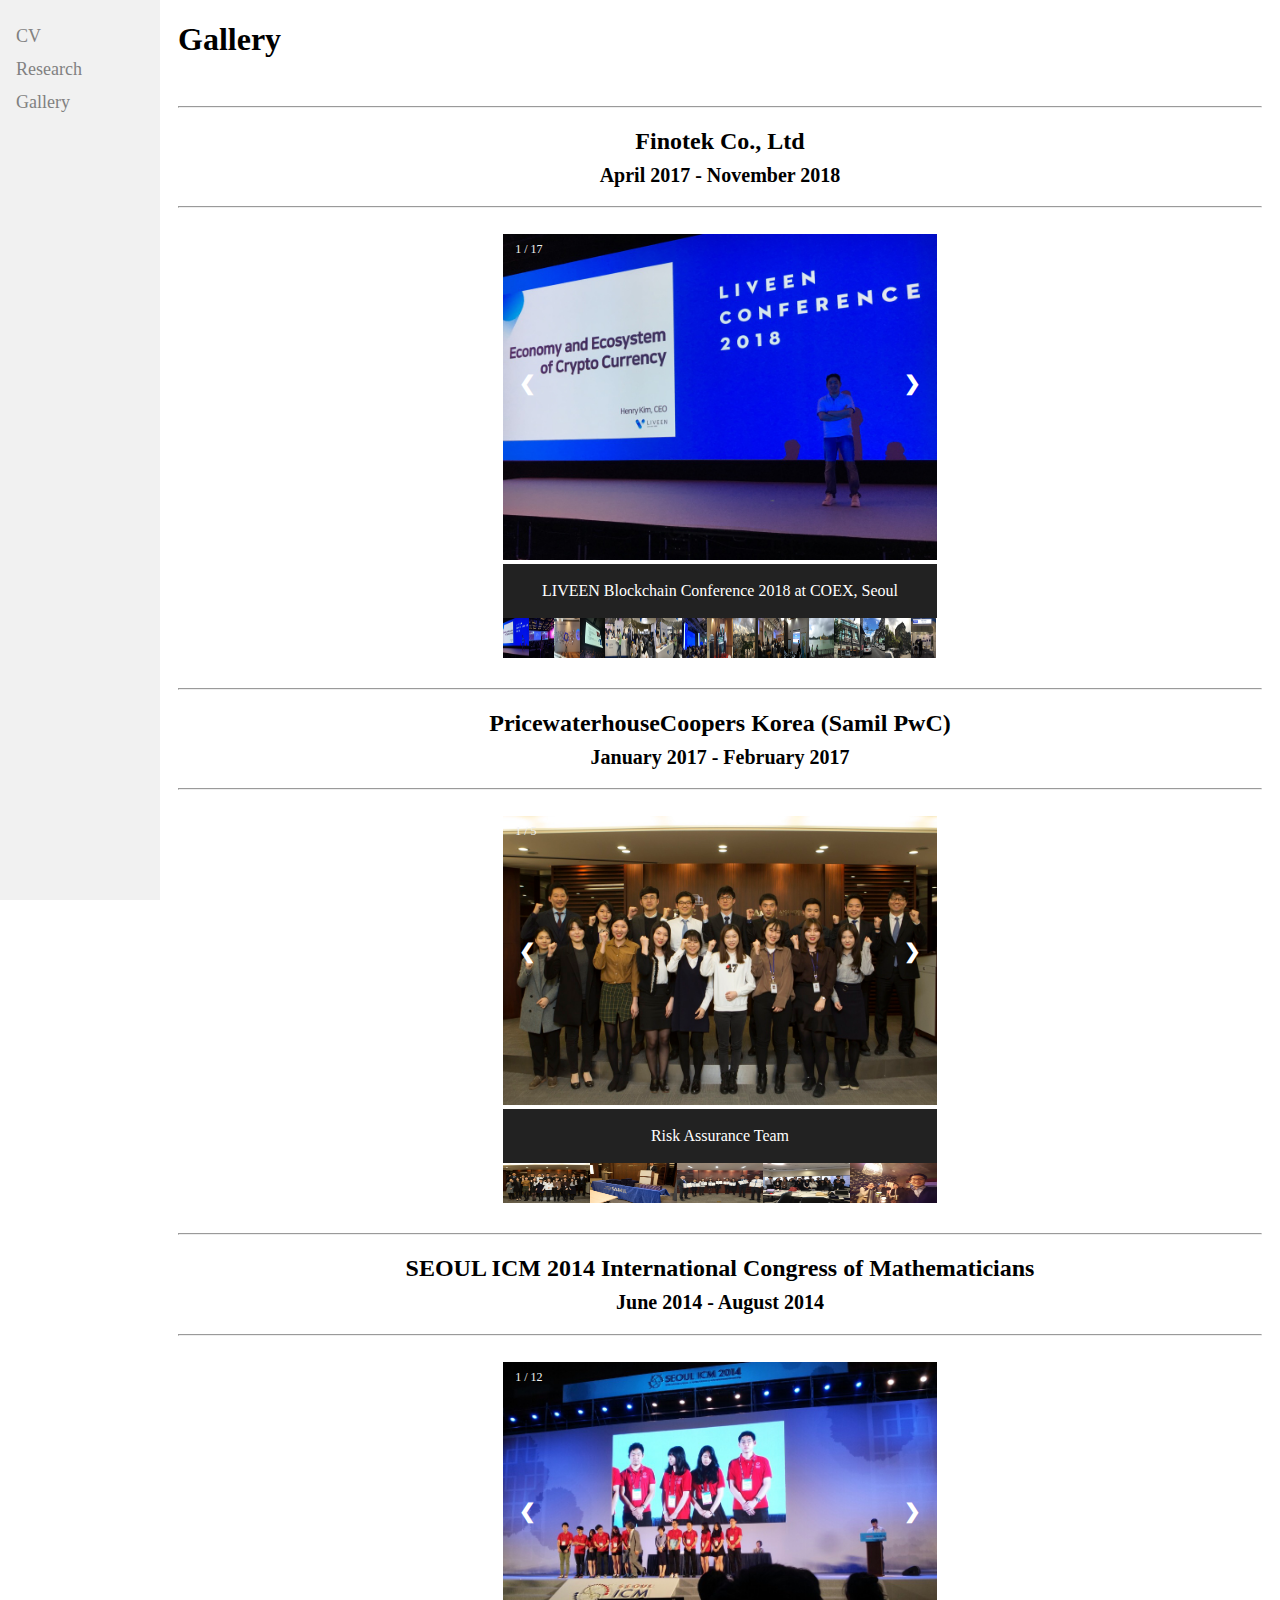
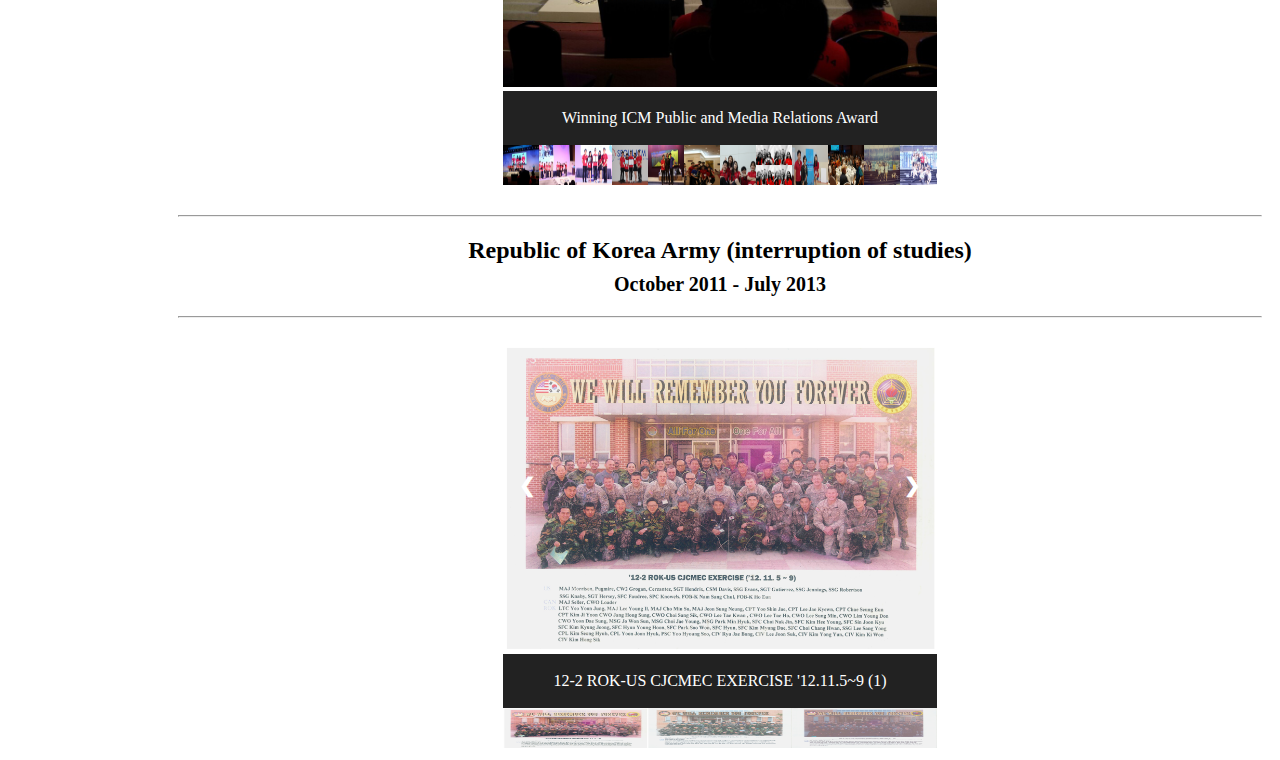
==== commit c5f145c7: "Republic Of Korea -> Republic of Korea" ====
--- a/gallery.html
+++ b/gallery.html
@@ -351,7 +351,7 @@
                 
                 <br>
                 <hr>
-                    <h2 style="text-align: center;">Republic Of Korea Army (interruption of studies)<br><sub>October 2011 - July 2013</sub></h2>
+                    <h2 style="text-align: center;">Republic of Korea Army (interruption of studies)<br><sub>October 2011 - July 2013</sub></h2>
                 <hr>
                 <br>
                     
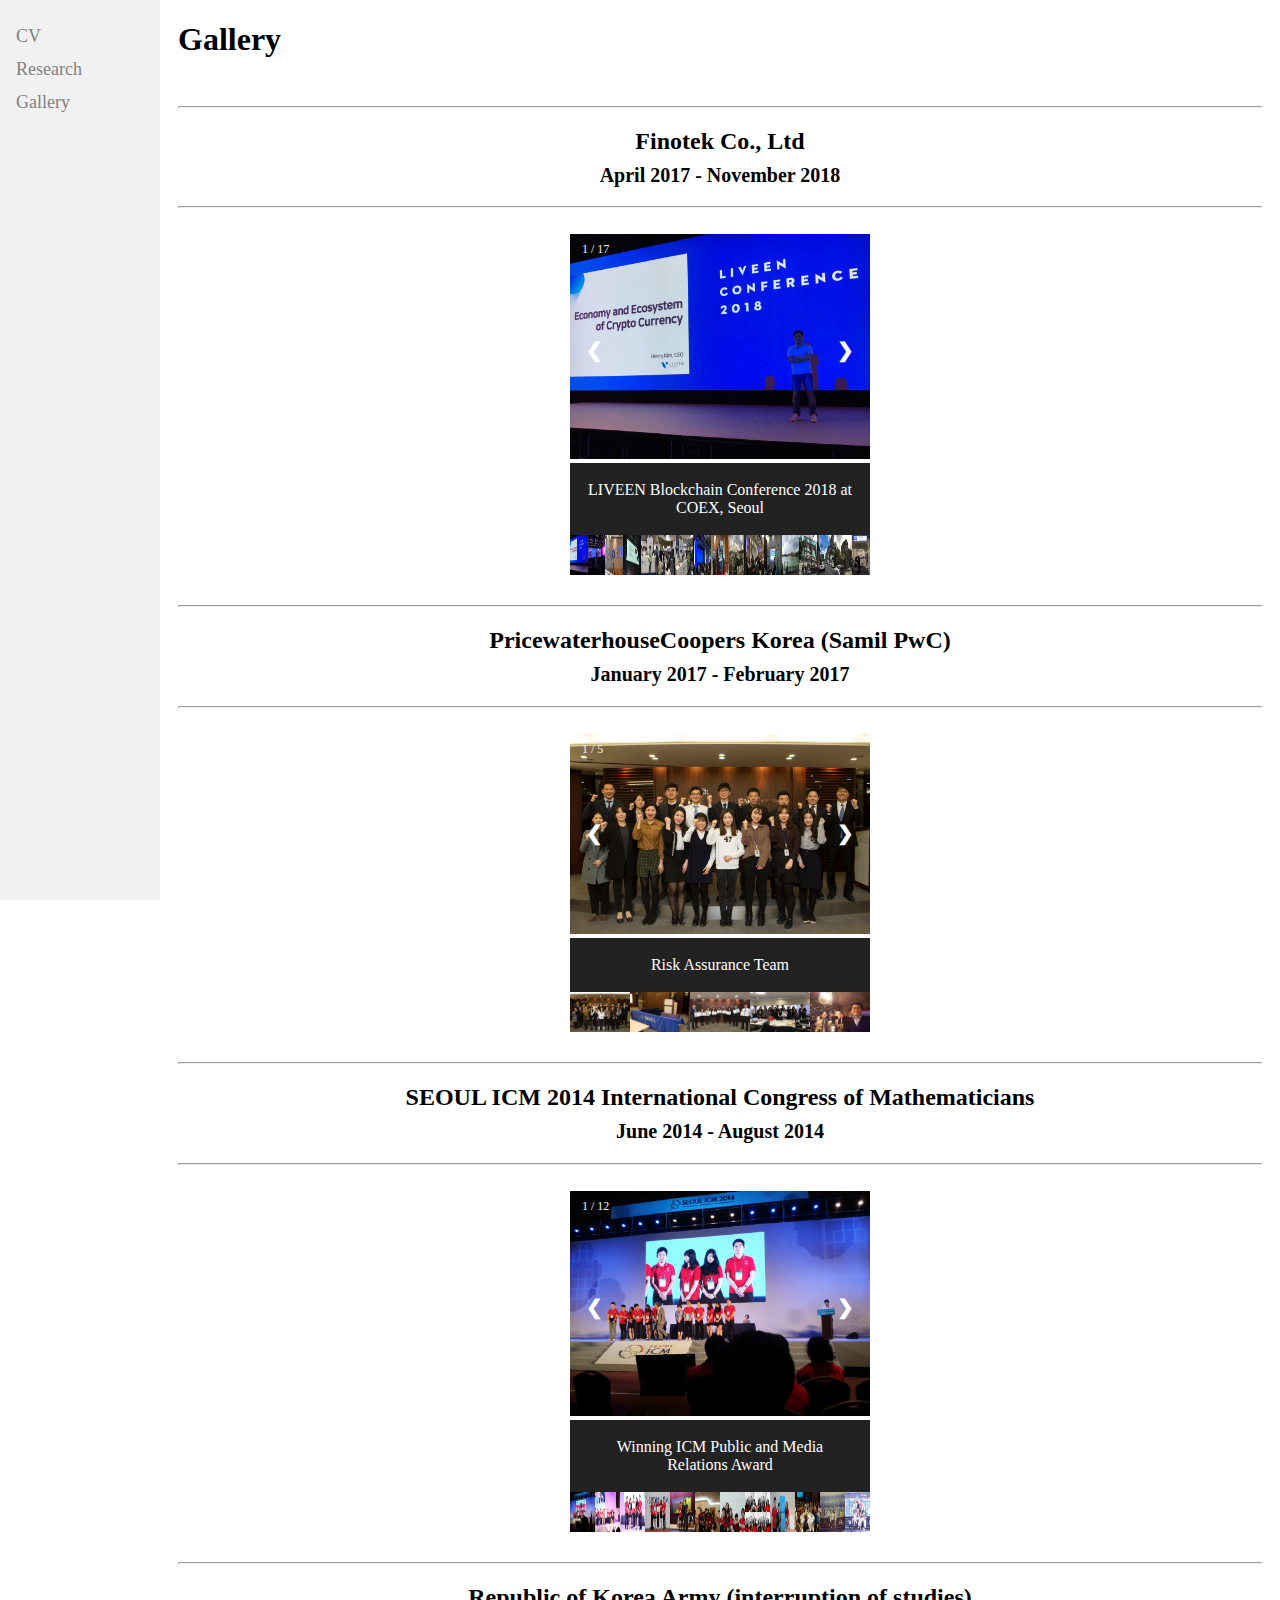
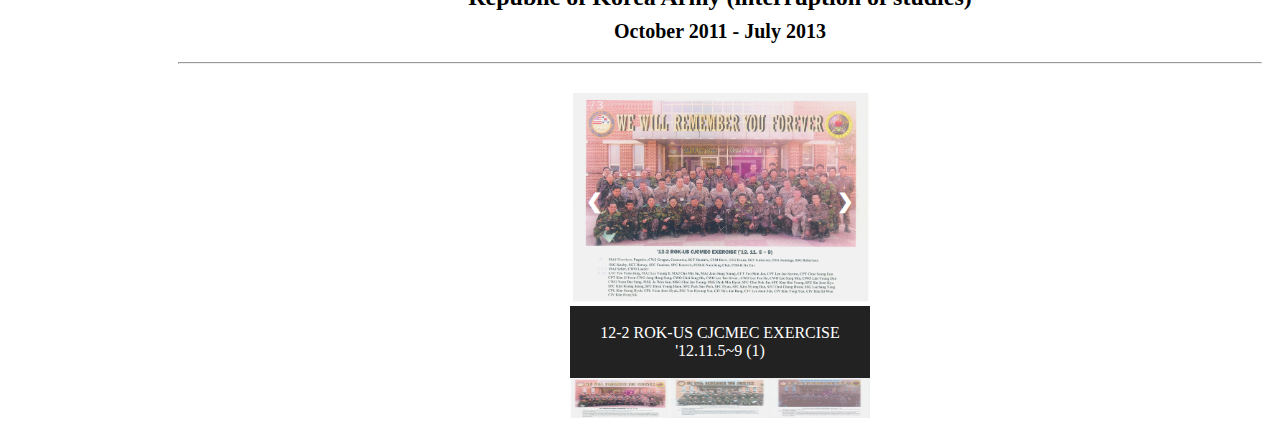
==== commit e6af6ef1: "responsive web" ====
--- a/gallery.html
+++ b/gallery.html
@@ -12,7 +12,7 @@
 <body class="page">
     <div class="main">
         <main class="subjects">
-             <article>
+             <article class="art">
                 <div class="sidenav">
                     <a href="index.html">CV</a>
                     <a href="research.html">Research</a>
@@ -24,95 +24,95 @@
                 </header>
                  
                 <br>
-                <hr>
-                    <h2 style="text-align: center;">Finotek Co., Ltd<br><sub>April 2017 - November 2018</sub></h2>
-                <hr>
-                <br>
-                    
-                    <div class="finotek" style="width: 40%; float: center; left: 30%;">
+                <hr align="center">
+                    <h2 class="h2-gallery" style="text-align: center;">Finotek Co., Ltd<br><sub>April 2017 - November 2018</sub></h2>
+                <hr align="center">
+                <br>
+                    
+                    <div class="finotek-gallery">
                         <div class="slides-finotek">
                             <div class="numbertext">1 / 17</div>
-                                <img src="img/finotek3.jpg" style="width: 100%">
+                                <img class="img-finotek-gallery" src="img/finotek3.jpg" style="width: 300px">
                         </div>
                         
                         <div class="slides-finotek">
                             <div class="numbertext">2 / 17</div>
-                                <img src="img/finotek4.jpg" style="width: 100%">
+                                <img class="img-finotek-gallery" src="img/finotek4.jpg" style="width: 300px">
                         </div>
                         
                         <div class="slides-finotek">
                             <div class="numbertext">3 / 17</div>
-                                <img src="img/finotek5.jpg" style="width: 100%">
+                                <img class="img-finotek-gallery" src="img/finotek5.jpg" style="width: 300px">
                         </div>
                         
                         <div class="slides-finotek">
                             <div class="numbertext">4 / 17</div>
-                                <img src="img/finotek6.jpg" style="width: 100%">
+                                <img class="img-finotek-gallery" src="img/finotek6.jpg" style="width: 300px">
                         </div>
                         
                         <div class="slides-finotek">
                             <div class="numbertext">5 / 17</div>
-                                <img src="img/finotek7.jpg" style="width: 100%">
+                                <img class="img-finotek-gallery" src="img/finotek7.jpg" style="width: 300px">
                         </div>
                         
                         <div class="slides-finotek">
                             <div class="numbertext">6 / 17</div>
-                                <img src="img/finotek8.jpg" style="width: 100%">
+                                <img class="img-finotek-gallery" src="img/finotek8.jpg" style="width: 300px">
                         </div>
                         
                         <div class="slides-finotek">
                             <div class="numbertext">7 / 17</div>
-                                <img src="img/finotek9.jpg" style="width: 100%">
+                                <img class="img-finotek-gallery" src="img/finotek9.jpg" style="width: 300px">
                         </div>
                         
                         <div class="slides-finotek">
                             <div class="numbertext">8 / 17</div>
-                                <img src="img/finotek10.jpg" style="width: 100%">
+                                <img class="img-finotek-gallery" src="img/finotek10.jpg" style="width: 300px">
                         </div>
                         
                         <div class="slides-finotek">
                             <div class="numbertext">9 / 17</div>
-                                <img src="img/finotek11.jpg" style="width: 100%">
+                                <img class="img-finotek-gallery" src="img/finotek11.jpg" style="width: 300px">
                         </div>
                         
                         <div class="slides-finotek">
                             <div class="numbertext">10 / 17</div>
-                                <img src="img/finotek12.jpg" style="width: 100%">
+                                <img class="img-finotek-gallery" src="img/finotek12.jpg" style="width: 300px">
                         </div>
                         
                         <div class="slides-finotek">
                             <div class="numbertext">11 / 17</div>
-                                <img src="img/finotek13.jpg" style="width: 100%">
+                                <img class="img-finotek-gallery" src="img/finotek13.jpg" style="width: 300px">
                         </div>
                         
                         <div class="slides-finotek">
                             <div class="numbertext">12 / 17</div>
-                                <img src="img/finotek14.jpg" style="width: 100%">
+                                <img class="img-finotek-gallery" src="img/finotek14.jpg" style="width: 300px">
                         </div>
                         
                         <div class="slides-finotek">
                             <div class="numbertext">13 / 17</div>
-                                <img src="img/finotek15.jpg" style="width: 100%">
+                                <img class="img-finotek-gallery" src="img/finotek15.jpg" style="width: 300px">
                         </div>
                         
                         <div class="slides-finotek">
                             <div class="numbertext">14 / 17</div>
-                                <img src="img/finotek16.jpg" style="width: 100%">
+                                <img class="img-finotek-gallery" src="img/finotek16.jpg" style="width: 300px">
                         </div>
                         
                         <div class="slides-finotek">
                             <div class="numbertext">15 / 17</div>
-                                <img src="img/finotek17.jpg" style="width: 100%">
+                                <img class="img-finotek-gallery" src="img/finotek17.jpg" style="width: 300px">
                         </div>
                         
                         <div class="slides-finotek">
                             <div class="numbertext">16 / 17</div>
-                                <img src="img/finotek18.jpg" style="width: 100%">
+                                <img class="img-finotek-gallery" src="img/finotek18.jpg" style="width: 300px">
                         </div>
                         
                         <div class="slides-finotek">
                             <div class="numbertext">17 / 17</div>
-                                <img src="img/finotek19.jpg" style="width: 100%">
+                                <img class="img-finotek-gallery" src="img/finotek19.jpg" style="width: 300px">
                         </div>
                         
                         <a class="prev" onclick="plusSlidesFinotek(-1)">&#10094;</a>
@@ -160,7 +160,7 @@
                                 <img class="img-rowFinotek demo-f cursor" src="img/finotek14.jpg" style="width:100%" onclick="currentSlideFinotek(12)" alt="Explaining Machine Learning Chatbot in Myanmar">
                             </div>
                             <div class="column-finotek">
-                                <img class="img-rowFinotek demo-f cursor" src="img/finotek15.jpg" style="width:100%" onclick="currentSlideFinotek(13)" alt="">
+                                <img class="img-rowFinotek demo-f cursor" src="img/finotek15.jpg" style="width:100%" onclick="currentSlideFinotek(13)" alt="Business Trip to Myanmar">
                             </div>
                             <div class="column-finotek">
                                 <img class="img-rowFinotek demo-f cursor" src="img/finotek16.jpg" style="width:100%" onclick="currentSlideFinotek(14)" alt="Business Trip to Myanmar">
@@ -178,35 +178,35 @@
                     </div>
                 
                 <br>
-                <hr>
-                    <h2 style="text-align: center;">PricewaterhouseCoopers Korea (Samil PwC)<br><sub>January 2017 - February 2017</sub></h2>
-                <hr>
-                <br>
-                    
-                    <div class="pwckorea" style="width: 40%; float: center; left: 30%;">
+                <hr align="center">
+                    <h2 class="h2-gallery" style="text-align: center;">PricewaterhouseCoopers Korea (Samil PwC)<br><sub>January 2017 - February 2017</sub></h2>
+                <hr align="center">
+                <br>
+                    
+                    <div class="pwckorea-gallery">
                         <div class="slides-pwckorea">
                             <div class="numbertext">1 / 5</div>
-                                <img src="img/pwc4.jpg" style="width: 100%">
+                                <img class="img-pwc-gallery" src="img/pwc4.jpg" style="width: 300px;">
                         </div>
                     
                         <div class="slides-pwckorea">
                             <div class="numbertext">2 / 5</div>
-                                <img src="img/pwc5.jpg" style="width: 100%">
+                                <img class="img-pwc-gallery" src="img/pwc5.jpg" style="width: 300px;">
                         </div>
                         
                         <div class="slides-pwckorea">
                             <div class="numbertext">3 / 5</div>
-                                <img src="img/pwc6.jpg" style="width: 100%">
+                                <img class="img-pwc-gallery" src="img/pwc6.jpg" style="width: 300px;">
                         </div>
                         
                         <div class="slides-pwckorea">
                             <div class="numbertext">4 / 5</div>
-                                <img src="img/pwc7.jpg" style="width: 100%">
+                                <img class="img-pwc-gallery" style="width: 300px;">
                         </div>
                         
                         <div class="slides-pwckorea">
                             <div class="numbertext">5 / 5</div>
-                                <img src="img/pwc8.jpg" style="width: 100%">
+                                <img class="img-pwc-gallery" src="img/pwc8.jpg" style="width: 300px;">
                         </div>
                         
                         <a class="prev" onclick="plusSlidesPwckorea(-1)">&#10094;</a>
@@ -224,82 +224,82 @@
                                 <img class="img-rowPwckorea demo-p cursor" src="img/pwc5.jpg" style="width:100%" onclick="currentSlidePwckorea(2)" alt="Files of Certificate of Internship">
                             </div>
                             <div class="column-pwckorea">
-                                <img class="img-rowPwckorea demo-p cursor" src="img/pwc6.jpg" style="width:100%" onclick="currentSlidePwckorea(3)" alt="Completion Risk Assurance Internship!">
+                                <img class="img-rowPwckorea demo-p cursor" src="img/pwc6.jpg" style="width:100%" onclick="currentSlidePwckorea(3)" alt="Completion of Risk Assurance Internship!">
                             </div>
                             <div class="column-pwckorea">
-                                <img class="img-rowPwckorea demo-p cursor" src="img/pwc7.jpg" style="width:100%" onclick="currentSlidePwckorea(4)" alt="Last Day of internship!">
+                                <img class="img-rowPwckorea demo-p cursor" src="img/pwc7.jpg" style="width:100%" onclick="currentSlidePwckorea(4)" alt="Last Day of Internship!">
                             </div>
                             <div class="column-pwckorea">
-                                <img class="img-rowPwckorea demo-p cursor" src="img/pwc8.jpg" style="width:100%" onclick="currentSlidePwckorea(5)" alt="Meeting with team members!">
+                                <img class="img-rowPwckorea demo-p cursor" src="img/pwc8.jpg" style="width:100%" onclick="currentSlidePwckorea(5)" alt="Meeting with Team Members!">
                             </div>
                          </div>
                     </div>
                 
                 <br>
-                <hr>
-                    <h2 style="text-align: center;">SEOUL ICM 2014 International Congress of Mathematicians<br><sub>June 2014 - August 2014</sub></h2>
-                <hr>
+                <hr align="center">
+                    <h2 class="h2-gallery" style="text-align: center;">SEOUL ICM 2014 International Congress of Mathematicians<br><sub>June 2014 - August 2014</sub></h2>
+                <hr align="center">
                 <br>
                  
-                    <div class="icm" style="width: 40%; float: center; left: 30%;">
+                    <div class="icm-gallery">
                         <div class="slides-icm">
                             <div class="numbertext">1 / 12</div>
-                                <img class="img-ICM" src="img/ICM3.jpg" style="width: 100%">
+                                <img class="img-icm-gallery" src="img/ICM3.jpg" style="width: 300px;">
                         </div>
                     
                         <div class="slides-icm">
                             <div class="numbertext">2 / 12</div>
-                                <img class="img-ICM" src="img/ICM4.jpg" style="width: 100%">
+                                <img class="img-icm-gallery" src="img/ICM4.jpg" style="width: 300px;">
                         </div>
                         
                         <div class="slides-icm">
                             <div class="numbertext">3 / 12</div>
-                                <img class="img-ICM" src="img/ICM5.jpg" style="width: 100%">
+                                <img class="img-icm-gallery" src="img/ICM5.jpg" style="width: 300px;">
                         </div>
                         
                         <div class="slides-icm">
                             <div class="numbertext">4 / 12</div>
-                                <img class="img-ICM" src="img/ICM6.jpg" style="width: 100%">
+                                <img class="img-icm-gallery" src="img/ICM6.jpg" style="width: 300px;">
                         </div>
                         
                         <div class="slides-icm">
                             <div class="numbertext">5 / 12</div>
-                                <img class="img-ICM" src="img/ICM7.jpg" style="width: 100%">
+                                <img class="img-icm-gallery" src="img/ICM7.jpg" style="width: 300px;">
                         </div>
                         
                         <div class="slides-icm">
                             <div class="numbertext">6 / 12</div>
-                                <img class="img-ICM" src="img/ICM8.jpg" style="width: 100%">
+                                <img class="img-icm-gallery" src="img/ICM8.jpg" style="width: 300px;">
                         </div>
                         
                         <div class="slides-icm">
                             <div class="numbertext">7 / 12</div>
-                                <img class="img-ICM" src="img/ICM9.jpg" style="width: 100%">
+                                <img class="img-icm-gallery" src="img/ICM9.jpg" style="width: 300px;">
                         </div>
                         
                         <div class="slides-icm">
                             <div class="numbertext">8 / 12</div>
-                                <img class="img-ICM" src="img/ICM10.jpg" style="width: 100%">
+                                <img class="img-icm-gallery" src="img/ICM10.jpg" style="width: 300px;">
                         </div>
                         
                         <div class="slides-icm">
                             <div class="numbertext">9 / 12</div>
-                                <img class="img-ICM" src="img/ICM11.jpg" style="width: 100%">
+                                <img class="img-icm-gallery" src="img/ICM11.jpg" style="width: 300px;">
                         </div>
                         
                         <div class="slides-icm">
                             <div class="numbertext">10 / 12</div>
-                                <img class="img-ICM" src="img/ICM12.jpg" style="width: 100%">
+                                <img class="img-icm-gallery" src="img/ICM12.jpg" style="width: 300px;">
                         </div>
                         
                         <div class="slides-icm">
                             <div class="numbertext">11 / 12</div>
-                                <img class="img-ICM" src="img/ICM13.jpg" style="width: 100%">
+                                <img class="img-icm-gallery" src="img/ICM13.jpg" style="width: 300px;">
                         </div>
                         
                         <div class="slides-icm">
                             <div class="numbertext">12 / 12</div>
-                                <img class="img-ICM" src="img/ICM14.jpg" style="width: 100%">
+                                <img class="img-icm-gallery" src="img/ICM14.jpg" style="width: 300px;">
                         </div>
                         
                         <a class="prev" onclick="plusSlidesIcm(-1)">&#10094;</a>
@@ -350,25 +350,25 @@
                     </div>
                 
                 <br>
-                <hr>
-                    <h2 style="text-align: center;">Republic of Korea Army (interruption of studies)<br><sub>October 2011 - July 2013</sub></h2>
-                <hr>
-                <br>
-                    
-                    <div class="rokarmy" style="width: 40%; float: center; left: 30%;">
+                <hr align="center">
+                    <h2 class="h2-gallery" style="text-align: center;">Republic of Korea Army (interruption of studies)<br><sub>October 2011 - July 2013</sub></h2>
+                <hr align="center">
+                <br>
+                    
+                    <div class="rokarmy-gallery">
                         <div class="slides-rokarmy">
                             <div class="numbertext">1 / 3</div>
-                                <img src="img/ROKArmy1.png" style="width: 100%">
+                                <img class="img-rokarmy-gallery" src="img/ROKArmy1.png" style="width: 300px;">
                         </div>
                     
                         <div class="slides-rokarmy">
                             <div class="numbertext">2 / 3</div>
-                                <img src="img/ROKArmy2.png" style="width: 100%">
+                                <img class="img-rokarmy-gallery" src="img/ROKArmy2.png" style="width: 300px;">
                         </div>
                     
                         <div class="slides-rokarmy">
                             <div class="numbertext">3 / 3</div>
-                                <img src="img/ROKArmy3.png" style="width: 100%">
+                                <img class="img-rokarmy-gallery" src="img/ROKArmy3.png" style="width: 300px;">
                         </div>
                         
                         <a class="prev" onclick="plusSlidesRokarmy(-1)">&#10094;</a>
--- a/style.css
+++ b/style.css
@@ -20,10 +20,6 @@
 /* selected link */
 a:active {
     color: blue;
-}
-
-.body {
-    font-family: "Lato", sans-serif;
 }
 
 div.link {
@@ -59,20 +55,31 @@
     max-width: 180px;
 }
 
+/*
+h2 {
+    width: 880px;
+}
+*/
+
+.body {
+    font-family: "Lato", sans-serif;
+}
+
 .active, .demo:hover {
-  opacity: 1;
+    opacity: 1;
 }
 
 /* Container for image text */
 .caption-finotek, .caption-pwckorea, .caption-icm, .caption-rokarmy {
-  text-align: center;
-  background-color: #222;
-  padding: 2px 16px;
-  color: white;
+    text-align: center;
+    background-color: #222;
+    padding: 2px 16px;
+    color: white;
+    width: 300px;
 }
 
 .cursor {
-  cursor: pointer;
+    cursor: pointer;
 }
 
 .fit {
@@ -101,7 +108,7 @@
 
 .img-circle {
     border-radius: 50%;
-    max-width: 100%;   
+    max-width: 180px;   
 }
 
 .img-rowFinotek, .img-rowPwckorea, .img-rowICM, .img-rowRokarmy {
@@ -113,9 +120,9 @@
     max-width: 100%;
 }
 
-.img-tasisengalnd {
-    max-width: 100%;
-    margin-top: -22px;
+.img-tasisengland {
+    max-width: 100%;
+    margin-top: -15px;
     margin-bottom: -10px;
 }
 
@@ -123,6 +130,12 @@
     max-width: 100%;
     margin-top: -5px;
     margin-bottom: -15px;
+}
+
+.img-ofs {
+    max-width: 100%;
+    margin-top:-5px;
+    margin-bottom: -5px;
 }
 
 .img-pwc {
@@ -185,8 +198,14 @@
 }
 
 /* Position the image container (needed to position the left and right arrows) */
-.finotek, .pwckorea, .icm, .rokarmy {
-  position: relative;
+.finotek-gallery, .pwckorea-gallery, .icm-gallery, .rokarmy-gallery {
+    position: relative;
+    width: 300px;
+    margin: 0px;
+    float: center;
+    display: block;
+    margin-left: auto;
+    margin-right: auto;
 }
 
 .row:after {
@@ -246,14 +265,117 @@
     color: #C0C0C0;
 }
 
-@media screen and (max-height: 450px) {
-    .sidenav {padding-top: 15px;}
-    .sidenav a {font-size: 18px;}
-}
-
- iPhoneX screen resolution 
-@media screen and *(max-width: 375px) {
-    div.sidebar {width: 80px;}
-    h2.head {width: 240px;}
-    
-}
+/* display resolution - Mobile S 320px */
+@media screen and (max-width: 320px) {
+    body.page { max-width: 314px; }
+    article.art { width: 300px; font-size: x-small; }
+    div.link { left: 120px; top: -65px; }
+    div.main { margin-left: 80px; width: 280px; }
+    div.proverb { left: auto; top: auto; width: 159px; }
+    hr { width: 100%; position: relative; left: -9px; }
+    .img-circle { width: 50%; }
+    .img-UoE { max-width: 150px; }
+    .img-tasisengland { max-width: 150px; margin-top: -8px; margin-bottom: 0px; }
+    .img-ofs { max-width: 100px; margin-top: -3px; margin-bottom: 3px; }
+    .img-Finotek { max-width: 100px; margin-top: -4px; margin-bottom: -5px; }
+    .img-pwc { max-width: 50px;margin-top: 0px; margin-bottom: 0px; }
+    .sidenav { width: 80px; position: fixed; }
+    .sidenav a { font-size: 13px; }
+    .finotek-gallery, .img-finotek-gallery, .caption-finotek { max-width: 200px; font-size: 7px;}
+    .pwckorea-gallery, .img-pwc-gallery, .caption-pwckorea { max-width: 200px; font-size: 7px; }
+    .icm-gallery, .img-icm-gallery, .caption-icm { max-width: 200px; font-size: 7px; }
+    .rokarmy-gallery, .img-rokarmy-gallery, .caption-rokarmy { max-width: 200px; font-size: 7px; }
+    .h2-gallery { font-size: small; }
+}
+
+/* display resolution - Mobile M iphone 6/7/8 and iphone x */
+@media screen and (max-width: 375px) {
+    body.page { max-width: 275px; }
+    article.art { width: 258px; font-size: x-small; }
+    div.link { left: 120px; top: -65px; }
+    div.main { margin-left: 80px; width: 280px; }
+    div.proverb { left: auto; top: auto; width: 159px; }
+    hr { width: 100%; position: relative; left: -9px; }
+    .img-circle { width: 50%; }
+    .img-UoE { max-width: 150px; }
+    .img-tasisengland { max-width: 150px; margin-top: -8px; margin-bottom: 0px; }
+    .img-ofs { max-width: 100px; margin-top: -3px; margin-bottom: 3px; }
+    .img-Finotek { max-width: 100px; margin-top: -4px; margin-bottom: -5px; }
+    .img-pwc { max-width: 50px;margin-top: 0px; margin-bottom: 0px; }
+    .sidenav { width: 80px; position: fixed; }
+    .sidenav a { font-size: 13px; }
+    .finotek-gallery, .img-finotek-gallery, .caption-finotek { max-width: 200px; font-size: 7px;}
+    .pwckorea-gallery, .img-pwc-gallery, .caption-pwckorea { max-width: 200px; font-size: 7px; }
+    .icm-gallery, .img-icm-gallery, .caption-icm { max-width: 200px; font-size: 7px; }
+    .rokarmy-gallery, .img-rokarmy-gallery, .caption-rokarmy { max-width: 200px; font-size: 7px; }
+    .h2-gallery { font-size: small; }
+}
+
+/* display resolution - iphone 6/7/8 plus */
+@media screen and (max-width: 414px) {
+    body.page { max-width: 314px; }
+    article.art { width: 300px; font-size: x-small; }
+    div.link { left: 120px; top: -65px; }
+    div.main { margin-left: 80px; width: 280px; }
+    div.proverb { left: auto; top: auto; width: 159px; }
+    hr { width: 100%; position: relative; align: center; }
+    .img-circle { width: 50%; }
+    .img-UoE { max-width: 150px; }
+    .img-tasisengland { max-width: 150px; margin-top: -8px; margin-bottom: 0px; }
+    .img-ofs { max-width: 100px; margin-top: -3px; margin-bottom: 3px; }
+    .img-Finotek { max-width: 100px; margin-top: -4px; margin-bottom: -5px; }
+    .img-pwc { max-width: 50px;margin-top: 0px; margin-bottom: 0px; }
+    .sidenav { width: 80px; position: fixed; }
+    .sidenav a { font-size: 13px; }
+    .finotek-gallery, .img-finotek-gallery, .caption-finotek { max-width: 200px; font-size: 7px;}
+    .pwckorea-gallery, .img-pwc-gallery, .caption-pwckorea { max-width: 200px; font-size: 7px; }
+    .icm-gallery, .img-icm-gallery, .caption-icm { max-width: 200px; font-size: 7px; }
+    .rokarmy-gallery, .img-rokarmy-gallery, .caption-rokarmy { max-width: 200px; font-size: 7px; }
+    .h2-gallery { font-size: small; }
+}
+
+/* display resolution - 425*734 */
+@media screen and (max-width: 425px) {
+    body.page { max-width: 314px; }
+    article.art { width: 300px; font-size: x-small; }
+    div.link { left: 120px; top: -65px; }
+    div.main { margin-left: 80px; width: 280px; }
+    div.proverb { left: auto; top: auto; width: 159px; }
+    hr {width: 100%; position: relative; align: center;}
+    .img-circle { width: 50%; }
+    .img-UoE { max-width: 150px; }
+    .img-tasisengland { max-width: 150px; margin-top: -8px; margin-bottom: 0px; }
+    .img-ofs { max-width: 100px; margin-top: -3px; margin-bottom: 3px; }
+    .img-Finotek { max-width: 100px; margin-top: -4px; margin-bottom: -5px; }
+    .img-pwc { max-width: 50px;margin-top: 0px; margin-bottom: 0px; }
+    .sidenav { width: 80px; position: fixed; }
+    .sidenav a { font-size: 13px; }
+    .finotek-gallery, .img-finotek-gallery, .caption-finotek { max-width: 200px; font-size: 7px;}
+    .pwckorea-gallery, .img-pwc-gallery, .caption-pwckorea { max-width: 200px; font-size: 7px; }
+    .icm-gallery, .img-icm-gallery, .caption-icm { max-width: 200px; font-size: 7px; }
+    .rokarmy-gallery, .img-rokarmy-gallery, .caption-rokarmy { max-width: 200px; font-size: 7px; }
+    .h2-gallery { font-size: small; }
+}
+
+/* display resolution - 1440 */
+@media screen and (min-width: 1440px) {
+    body.page { min-width: 314px; }
+    article.art { width: 300px; font-size: x-small; }
+    div.link { left: 120px; top: -65px; }
+    div.main { margin-left: 80px; width: 280px; }
+    div.proverb { left: auto; top: auto; width: 159px; }
+    hr {width: 100%; position: relative; align: center;}
+    .img-circle { width: 50%; }
+    .img-UoE { max-width: 150px; }
+    .img-tasisengland { max-width: 150px; margin-top: -8px; margin-bottom: 0px; }
+    .img-ofs { max-width: 100px; margin-top: -3px; margin-bottom: 3px; }
+    .img-Finotek { max-width: 100px; margin-top: -4px; margin-bottom: -5px; }
+    .img-pwc { max-width: 50px;margin-top: 0px; margin-bottom: 0px; }
+    .sidenav { width: 80px; position: fixed; }
+    .sidenav a { font-size: 13px; }
+    .finotek-gallery, .img-finotek-gallery, .caption-finotek { max-width: 200px; font-size: 7px;}
+    .pwckorea-gallery, .img-pwc-gallery, .caption-pwckorea { max-width: 200px; font-size: 7px; }
+    .icm-gallery, .img-icm-gallery, .caption-icm { max-width: 200px; font-size: 7px; }
+    .rokarmy-gallery, .img-rokarmy-gallery, .caption-rokarmy { max-width: 200px; font-size: 7px; }
+    .h2-gallery { font-size: small; }
+}